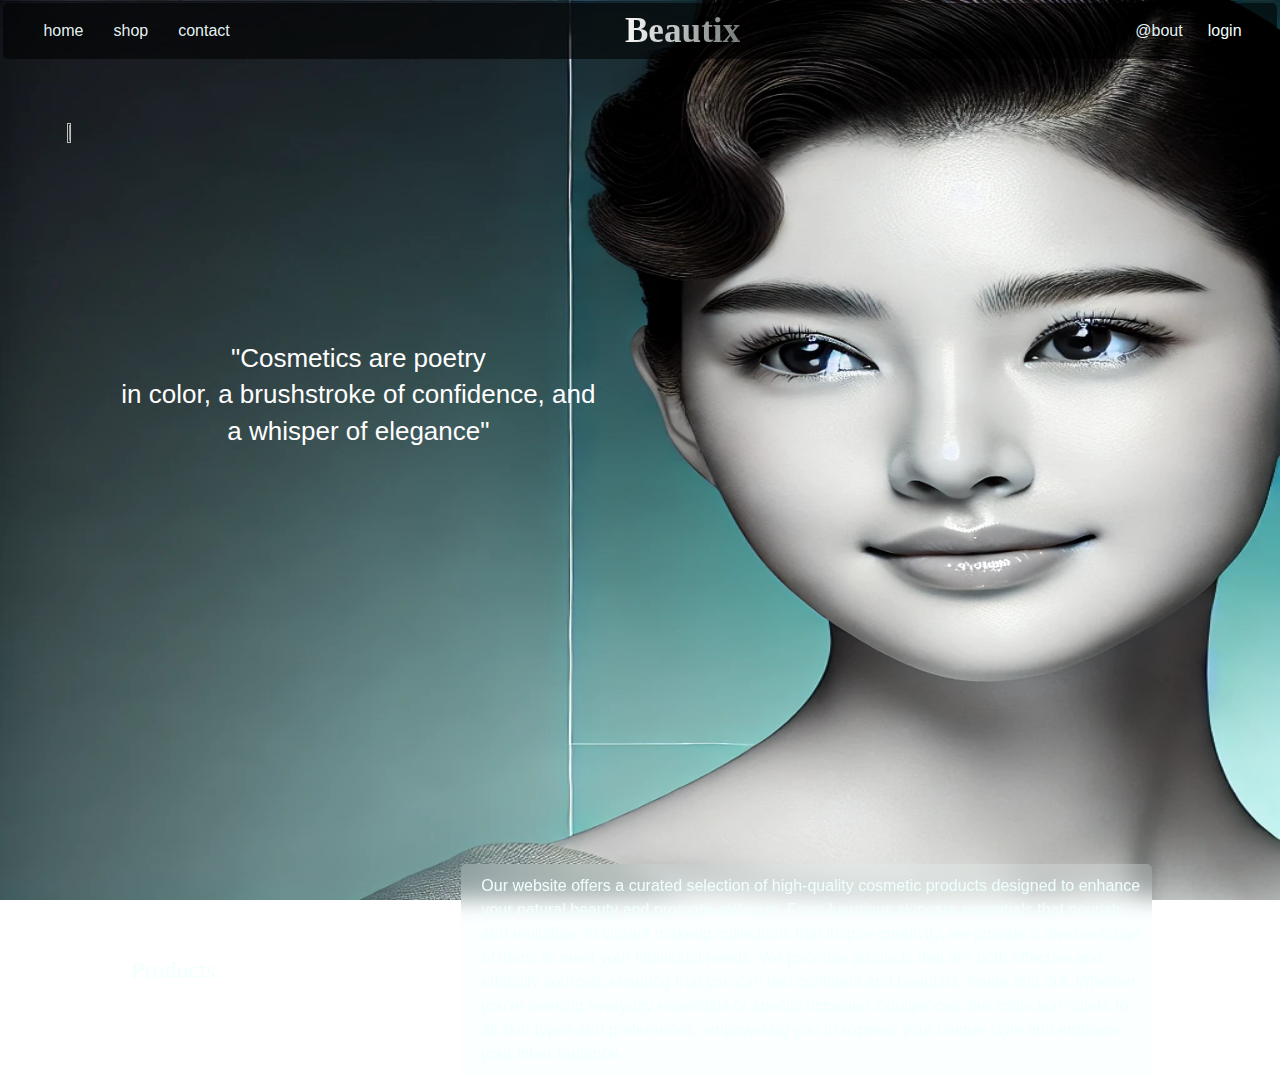
==== cometicz/index.html @ 5bb87f0b "Add files via upload" ====
<!DOCTYPE html>
<html lang="en">
<head>
    <meta charset="UTF-8">
    <meta name="viewport" content="width=device-width, initial-scale=1.0">
    <title>Beauty</title>
    <link rel="icon" href="logo.jpg">
    <link rel="stylesheet" href="idx_css.css">
    <style>
        body {
            /* background-color: #F5E8DA; */
            background-image: url(bgn.webp);
            background-repeat: no-repeat;
            background-attachment: fixed;
            background-size:100% 100%;
            margin: 3px;
            color:rgb(253, 253, 253) ;
            font-family: Arial, sans-serif;
        }
        #head {
            display: flex;
            justify-content: space-between;
            align-items: center;
            border-radius: 5px;
            padding: 8px 2%;
            background: rgba(0, 0, 0, 0.589);
        }
        #head_lft a, #nav a {
            margin: 0 15px;
            color: rgba(240, 255, 255, 0.966);
            text-decoration: none;
            font-size: 1rem;
        }
        #head_lft {
            display: flex;
        }
        #head h2 {
            margin: 0;
            font-family:serif;
            font-size: 2.2rem;
            background: linear-gradient(to right, #fffefdf8, rgba(240, 255, 255, 0.473));
            -webkit-background-clip: text;
            -webkit-text-fill-color: transparent;
        }
        #nav {
            display: flex;
            align-items:center;
        }
        #log {
            background-color: transparent;
            color: rgb(240, 255, 255);
            border-radius: 10px;
            border-style:none ;
            padding: 2px 10px;
            cursor: pointer;
            font-size: 1rem;
        }
        #log:hover {
            border: 1.5px inset rgb(255, 255, 255);
            border-radius: 10px;
            /* transform: scale(1.0); */
            transition: 0.5s;
            color: black;
            background-color: rgba(240, 248, 255, 0.555);
        }
        #txt {
            display: flex;
            position: absolute;
            align-items: center;
            justify-content: space-between;
            top: 80%;
            max-width: 80%;
            margin: 10%;
        }

        #pro {
            color:rgba(240, 255, 255, 0.836);
            font-size: 1.5em;
            font-weight: normal;
            font-family:Cambria, Cochin, Georgia, Times, 'Times New Roman', serif;
            text-align: left;
            flex: 1;
        }

        #com {
            padding: 10px 10px 10px 20px;
            border-radius: 5px;
            background-color:rgba(240, 255, 255, 0.178);
            backdrop-filter: blur(10px);
            color: rgb(240, 255, 255);
            flex: 2;
            font-size: 1rem;
            text-align:left;
            line-height: 1.5;
        }
        #dis {
            text-align: center;
            position: absolute;
            top: 52%;
            justify-content: space-around;
            left: 28%;
            transform: translate(-50%, -50%);
            width: 80%;
            max-width: 700px;
            color: inherit;
        }

        .qut {
            -webkit-text-fill-color:#fffefe;
            font-size: 26px;
            animation: quote 5s ease-in-out 1;
            font-weight: lighter;
            max-width: 500px;
            /* margin-top: 5%; */
            margin: auto;
            line-height: 1.4;
            text-align: center;
            display: block;
        }

        @keyframes quote {
            0% {
                opacity: 0;
                transform: translateY(30px);
            }
            50% {
                opacity: 1;
                transform: translateY(0);
            }
            100% {
                opacity: 2;
                transform: translateY(0);
            }
        }

        marquee {
            display: block;
            max-width: 650px;
            margin: 0 auto auto 20px;
            padding-left: 20px;
        }

        #self {
            padding-left: 200px;
            position: sticky;
            top: 15%;
            font-size: 15px;
            max-width: 400px;
            margin: 10% auto ;
            opacity: 0.7;
            text-align: center;
            display: block;
            width: 100%;
        }

        #off {
            position: absolute;
            flex: 1;
            margin: 5% 5%;
        }
        #off img {
            animation: off 2s both infinite;
            height: 30%;
            width: 30%;
        }
        #off img:hover {
            animation: none;

        }

        @keyframes off {
            0% {
                transform:scale(0.2);
            }
            50% {
                transform:scale(0.5)
            }
            100% {
                transform:scale(0.2)
            }
        }
        #dis:hover {
            transform:rotate();
        }
        @media (max-width: 768px) {
            #head {
                flex-direction: column;
                text-align: center;
            }
            #head_lft, #nav {
                margin-top: 10px;
            }
            h2 {
                font-size: 1.5rem;
            }
        }

        /* Creative Dynamic Login Page Styles - Even Smaller & Circular Close Button + Page Dim & Line Fix */
        #login-container {
            display: none;
            position: fixed;
            top: 50%;
            left: 50%;
            transform: translate(-50%, -50%);
            width: auto;
            padding: 0;
            background-color: transparent; /* Make login container background transparent */
            backdrop-filter: none; /* Remove blur from login container itself */
            z-index: 1001; /* Ensure login form is on top of page overlay */
            text-align: center;
            border-radius: 10px;
            animation: fadeIn 0.3s ease-out forwards;
        }

        @keyframes fadeIn {
            from { opacity: 0; transform: translate(-50%, -55%); }
            to { opacity: 1; transform: translate(-50%, -50%); }
        }

        #login-form {
            padding: 25px;
            background-color: rgba(0, 0, 0, 0.15); /* Add subtle dark background to the FORM */
            backdrop-filter: blur(10px); /* Add blur to the FORM */
            box-shadow: 0 4px 12px rgba(0, 0, 0, 0.3); /* Add subtle shadow to the FORM */
            border: none;
            border-radius: inherit;
            text-align: left;
            width: 250px;
        }

        #login-form::before {
            content: '';
            position: absolute;
            top: 0;
            left: 12px;
            width: calc(100% - 24px);
            height: 1.2px;
            background: linear-gradient(to right, rgba(255,255,255,0), #ccc, rgba(255,255,255,0));
            border-radius: 2px;
        }

        #login-form h2 {
            font-size: 2rem;
            margin-bottom: 20px;
            color: #f0f0f0;
            -webkit-text-fill-color: initial;
            background: none;
            font-weight: 700;
            letter-spacing: 0.7px;
            text-shadow: 0 0 5px rgba(255, 255, 255, 0.1);
            text-align: center;
            opacity: 0.9;
            transform: translateY(-4px);
        }

        .input-group {
            margin-bottom: 18px;
        }

        .input-group label {
            display: block;
            margin-bottom: 8px;
            color: #ddd;
            font-size: 0.95rem;
            font-weight: 500;
            transition: color 0.2s, text-shadow 0.2s, transform 0.2s;
            text-shadow: 0 0 1.5px rgba(255, 255, 255, 0.05);
            transform: translateY(-1.5px);
        }

        .input-group label:hover {
            color: #fff;
            text-shadow: 0 0 3px rgba(255, 255, 255, 0.2);
            transform: translateY(-3px);
        }

        .input-group input {
            width: calc(100% - 30px); /* Input width adjusted to account for padding */
            padding: 12px 15px;
            border: none;
            border-bottom: 1.5px solid #555;
            border-radius: 0;
            font-size: 0.9rem;
            background-color: transparent;
            color: #eee;
            transition: border-bottom-color 0.2s, text-shadow 0.2s;
            text-shadow: 0 0 1px rgba(255, 255, 255, 0.03);
            box-sizing: border-box; /* Ensure padding is inside the width */
        }

        .input-group input:focus {
            border-bottom-color: #eee;
            outline: none;
            text-shadow: 0 0 3px rgba(255, 255, 255, 0.25);
            box-shadow: none;
        }

        #captcha-container {
            display: flex;
            align-items: stretch;
            justify-content: space-between;
            margin-bottom: 18px;
        }

        #captcha-container input {
            width: 48%;
            border-bottom: 1.5px solid #555;
            border-radius: 0;
            padding: 12px 15px;
            font-size: 0.9rem;
             box-sizing: border-box; /* Ensure padding is inside the width */
        }

        #captcha {
            font-size: 1.1rem;
            background-color: transparent;
            padding: 12px 15px;
            border-radius: 0;
            width: 48%;
            text-align: center;
            cursor: pointer;
            color: #eee;
            border-bottom: 1.5px solid #555;
            transition: border-bottom-color 0.2s, text-shadow 0.2s, color 0.2s;
            text-shadow: 0 0 1px rgba(255, 255, 255, 0.03);
            user-select: none;
        }

        #captcha:hover {
            border-bottom-color: #fff;
            text-shadow: 0 0 3px rgba(255, 255, 255, 0.25);
            color: #fff;
        }

        #login-form button {
            width: 100%;
            padding: 12px 25px;
            border: none;
            border-radius: 20px;
            background: linear-gradient(140deg, #555, #333);
            color: #fff;
            cursor: pointer;
            font-size: 0.95rem;
            font-weight: 600;
            letter-spacing: 0.4px;
            box-shadow: 0 2px 6px rgba(0, 0, 0, 0.4);
            transition: background 0.2s, transform 0.2s, box-shadow 0.2s;
            margin-top: 15px;
            position: relative;
            overflow: hidden;
        }

        #login-form button::before {
            content: '';
            position: absolute;
            top: 0;
            left: 0;
            right: 0;
            bottom: 0;
            background: rgba(255, 255, 255, 0.08);
            opacity: 0;
            transition: opacity 0.15s ease-out;
            border-radius: inherit;
        }

        #login-form button:hover::before {
            opacity: 1;
        }

        #login-form button:hover {
            background: linear-gradient(140deg, #777, #555);
            transform: scale(1.005);
            box-shadow: 0 3px 8px rgba(0, 0, 0, 0.5);
        }

        #login-form button:active {
            transform: scale(0.99);
            box-shadow: 0 1px 2px rgba(0, 0, 0, 0.3);
        }

        #forgot-password,
        #signup-link {
            display: block;
            margin-top: 14px;
            color: #bbb;
            text-decoration: none;
            font-size: 0.85rem;
            transition: color 0.2s, transform 0.2s, text-shadow 0.2s;
            text-shadow: 0 0 1px rgba(255, 255, 255, 0.03);
            opacity: 0.8;
        }

        #forgot-password:hover,
        #signup-link:hover {
            color: #fff;
            transform: translateX(3px);
            text-shadow: 0 0 2px rgba(255, 255, 255, 0.15);
        }

        #close-login {
            position: absolute;
            top: 12px;
            right: 15px;
            font-size: 1.6rem;
            color: #aaa;
            cursor: pointer;
            background: rgba(51, 51, 51, 0.6);
            border: none;
            opacity: 0.6;
            transition: color 0.2s, opacity 0.2s, transform 0.3s ease-out, background-color 0.2s, text-shadow 0.2s;
            text-shadow: 0 0 1px rgba(255, 255, 255, 0.03);
            border-radius: 50%;
            width: 28px;
            height: 28px;
            display: flex;
            align-items: center;
            justify-content: center;
            line-height: 1;
            padding: 0;
        }

        #close-login:hover {
            color: #fff;
            opacity: 1;
            transform: rotate(45deg) scale(1.03);
            text-shadow: 0 0 4px rgba(255, 255, 255, 0.3);
            background-color: rgba(85, 85, 85, 0.7);
        }

        ::placeholder {
            color: #999;
            opacity: 0.75;
            font-style: italic;
            letter-spacing: 0.3px;
            font-size: 0.8rem;
        }

        #overlay {
            display: none; /* Hidden by default */
            position: fixed;
            top: 0;
            left: 0;
            width: 100%;
            height: 100%;
            background-color: rgba(0, 0, 0, 0.6); /* Darker overlay for dimming effect */
            backdrop-filter: blur(5px); /* Reduced blur for the page overlay */
            z-index: 1000; /* Place the page overlay behind the login form (z-index: 1001 for login) */
        }
    </style>
</head>
<body>
    <div id="head">
        <div id="head_lft">
            <a href="#">home</a><a href="shop.html">shop</a><a href="shop.html">contact</a>
        </div>
        <h2>Beautix</h2>
        <nav id="nav">
            <a href="#">@bout</a><button id="log">login</button>
        </nav>
    </div>
    <div id="off"><a href="shop.html"><img src="off_.jpeg" alt=""></a></div>
    <div id="dis">
        <h2 class="qut">"Cosmetics are poetry </h2><h2 class="qut">in color, a brushstroke of confidence, and </h2><h2 class="qut">a whisper of elegance"</h2>
        <marquee behavior="scroll" direction="left" loop="" scrollamount="6px" scrolldelay="0.1s"><p id="self">We prioritize clean, cruelty-free, and dermatologically approved formulations, ensuring that you can indulge in beauty with confidence.</p></marquee>
    </div>
    <div id="txt">
        <h3 id="pro">Products&nbsp;</h3>
        <p id="com">Our website offers a curated selection of high-quality cosmetic products designed to enhance your natural beauty and promote self-care. From luxurious skincare essentials that nourish and revitalize, to vibrant makeup collections that inspire creativity, we provide a diverse range of items to meet your individual needs. We prioritize products that are both effective and ethically sourced, ensuring that you can feel confident and beautiful, inside and out. Whether you're seeking everyday essentials or special occasion indulgences, our collection caters to all skin types and preferences, empowering you to express your unique style and embrace your inner radiance.</p>
    </div>

    <div id="overlay"></div> <div id="login-container">
        <div id="login-form">
            <button id="close-login">&times;</button>
            <h2>Login</h2>
            <div class="input-group">
                <label for="login-id">Login ID</label>
                <input type="text" id="login-id" name="login-id" placeholder="Enter your Login ID" required>
            </div>
            <div class="input-group">
                <label for="password">Password</label>
                <input type="password" id="password" name="password" placeholder="Enter your Password" required>
            </div>
            <div class="input-group" id="captcha-container">
                <div id="captcha" onclick="generateCaptcha()"></div>
                <input type="text" id="captcha-input" placeholder="Enter Captcha" required>
            </div>
            <button id="login-btn" onclick="validateLogin()">Login</button>
            <a href="#" id="forgot-password" onclick="forgotPassword()">Forgot Password?</a>
            <a href="#" id="signup-link" onclick="signUp()">Sign Up</a>
        </div>
    </div>

    <script>
        const loginButton = document.getElementById('log');
        const loginContainer = document.getElementById('login-container');
        const closeLoginButton = document.getElementById('close-login');
        const pageOverlay = document.getElementById('overlay'); // Get page overlay element

        loginButton.addEventListener('click', () => {
            loginContainer.style.display = 'flex';
            pageOverlay.style.display = 'block'; // Show page overlay when login opens
            // Pre-fill login-id if cached
            const cachedLoginId = localStorage.getItem('loginId');
            if (cachedLoginId) {
                document.getElementById('login-id').value = cachedLoginId;
            }
        });

        closeLoginButton.addEventListener('click', () => {
            loginContainer.style.display = 'none';
            pageOverlay.style.display = 'none'; // Hide page overlay when login closes
        });

        let captchaText = "";

        function generateCaptcha() {
            const chars = "ABCDEFGHIJKLMNOPQRSTUVWXYZabcdefghijklmnopqrstuvwxyz0123456789";
            captchaText = "";
            for (let i = 0; i < 6; i++) {
                captchaText += chars.charAt(Math.floor(Math.random() * chars.length));
            }
            document.getElementById("captcha").textContent = captchaText;
        }

        function validateLogin() {
            const loginId = document.getElementById("login-id").value;
            const password = document.getElementById("password").value;
            const userInput = document.getElementById("captcha-input").value;

            if (userInput === captchaText) {
                alert("Login successful!");
                // Cache login-id (for demonstration - in real app, cache after proper authentication)
                localStorage.setItem('loginId', loginId);
                loginContainer.style.display = 'none';
                pageOverlay.style.display = 'none'; // Hide page overlay on successful login as well
                // In a real application, you would typically redirect the user or perform other actions upon successful login.
            } else {
                alert("Incorrect captcha. Please try again.");
                generateCaptcha();
                document.getElementById("captcha-input").value = "";
            }
        }

        function forgotPassword() {
            alert("Forgot Password functionality would be implemented here.");
        }

        function signUp() {
            alert("Sign Up functionality would be implemented here.");
        }

        generateCaptcha();
    </script>
</body>
</html>
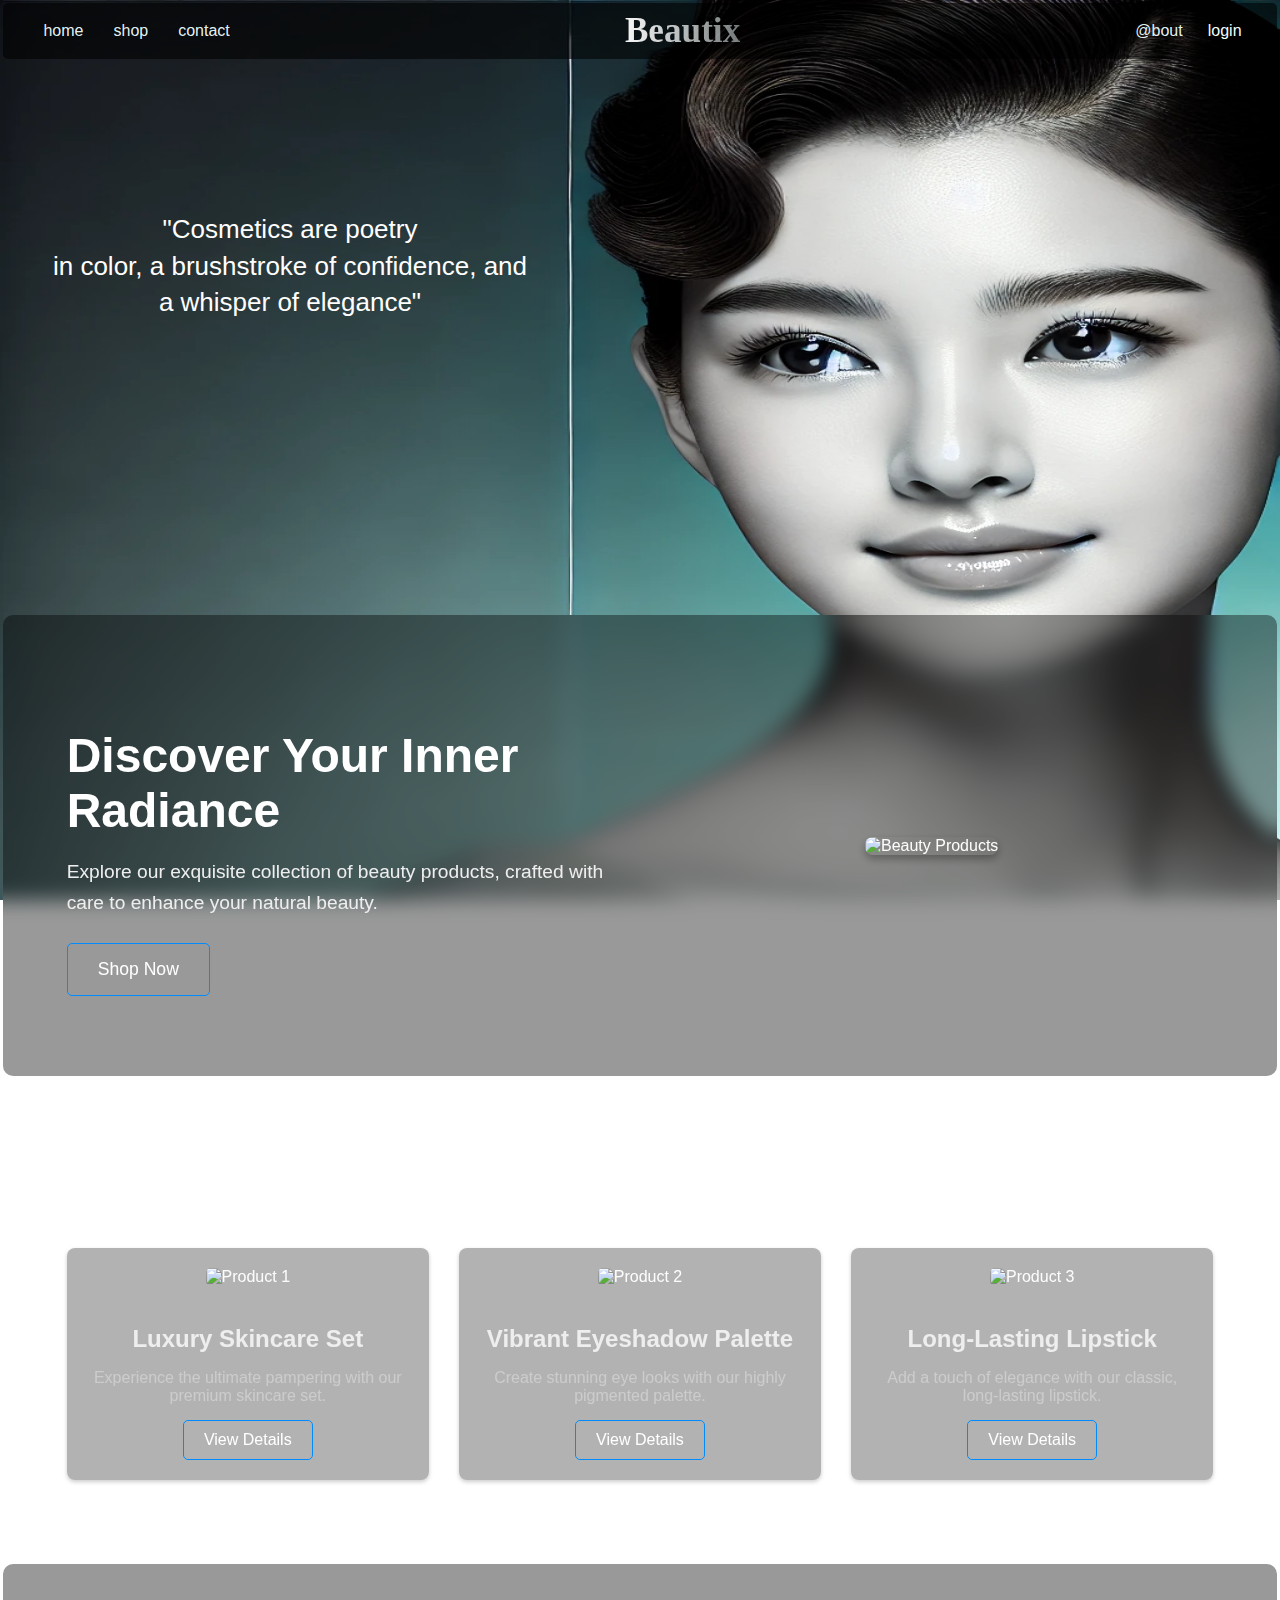
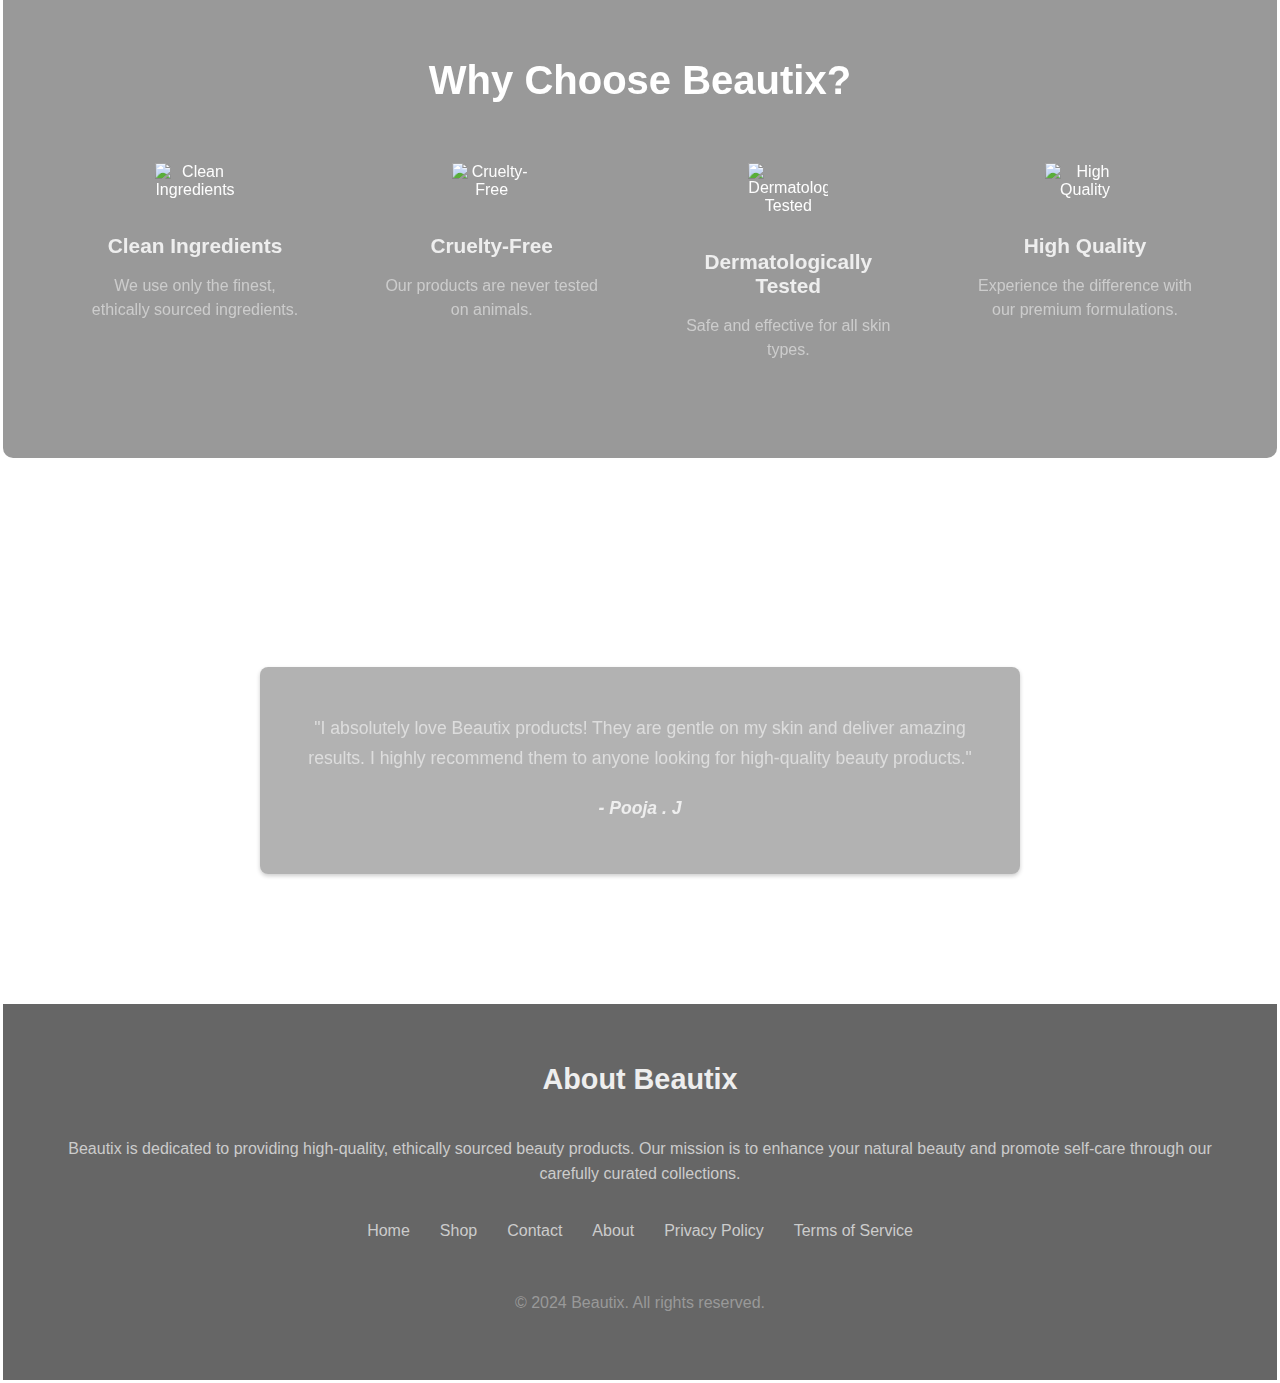
==== commit b7c0a7d5: "Update index.html" ====
--- a/cometicz/index.html
+++ b/cometicz/index.html
@@ -17,6 +17,12 @@
             color:rgb(253, 253, 253) ;
             font-family: Arial, sans-serif;
         }
+        #login-btn {
+            position: relative;
+            left: 80px;
+            padding: 12px 25px;
+            margin-bottom: 20px;
+        }
         #head {
             display: flex;
             justify-content: space-between;
@@ -55,20 +61,20 @@
             cursor: pointer;
             font-size: 1rem;
         }
-        #log:hover {
-            border: 1.5px inset rgb(255, 255, 255);
-            border-radius: 10px;
-            /* transform: scale(1.0); */
-            transition: 0.5s;
-            color: black;
-            background-color: rgba(240, 248, 255, 0.555);
-        }
-        #txt {
+        #log:hover,
+        :focus {
+            color: #ffffff;
+            background: #008cff;
+            border: 1px solid #008cff;
+            text-shadow: 0 0 5px #ffffff, 0 0 10px #ffffff, 0 0 20px #ffffff;
+            box-shadow: 0 0 5px #008cff, 0 0 20px #008cff, 0 0 50px #008cff,
+                0 0 100px #008cff;
+        }
+
+        /* #txt {
             display: flex;
-            position: absolute;
             align-items: center;
             justify-content: space-between;
-            top: 80%;
             max-width: 80%;
             margin: 10%;
         }
@@ -92,17 +98,18 @@
             font-size: 1rem;
             text-align:left;
             line-height: 1.5;
-        }
+        } */
         #dis {
             text-align: center;
-            position: absolute;
-            top: 52%;
+            /* position: absolute; */
+            /* margin-top: 52%; */
             justify-content: space-around;
-            left: 28%;
+            left: 30%;
             transform: translate(-50%, -50%);
             width: 80%;
             max-width: 700px;
             color: inherit;
+            margin: 20px auto;
         }
 
         .qut {
@@ -153,8 +160,7 @@
             width: 100%;
         }
 
-        #off {
-            position: absolute;
+        /* #off {
             flex: 1;
             margin: 5% 5%;
         }
@@ -165,8 +171,7 @@
         }
         #off img:hover {
             animation: none;
-
-        }
+        } */
 
         @keyframes off {
             0% {
@@ -308,7 +313,7 @@
             border-radius: 0;
             padding: 12px 15px;
             font-size: 0.9rem;
-             box-sizing: border-box; /* Ensure padding is inside the width */
+            box-sizing: border-box; /* Ensure padding is inside the width */
         }
 
         #captcha {
@@ -328,54 +333,61 @@
 
         #captcha:hover {
             border-bottom-color: #fff;
-            text-shadow: 0 0 3px rgba(255, 255, 255, 0.25);
+            text-shadow: 0 0 3px #008cff;
             color: #fff;
         }
 
         #login-form button {
-            width: 100%;
-            padding: 12px 25px;
-            border: none;
-            border-radius: 20px;
-            background: linear-gradient(140deg, #555, #333);
-            color: #fff;
-            cursor: pointer;
-            font-size: 0.95rem;
-            font-weight: 600;
-            letter-spacing: 0.4px;
-            box-shadow: 0 2px 6px rgba(0, 0, 0, 0.4);
-            transition: background 0.2s, transform 0.2s, box-shadow 0.2s;
-            margin-top: 15px;
-            position: relative;
-            overflow: hidden;
+        background: transparent;
+        margin-top: 5px;
+        margin-right: 0px;
+        /* padding: 10px 8px; */
+        display: flex;
+        align-items: center;
+        justify-items: center;
+        font-size: 17px;
+        font-weight: 700;
+        text-decoration: none;
+        cursor: pointer;
+        border: 1px solid rgba(49, 46, 46, 0.897);
+        border-radius: 25px;
+        outline: none;
+        overflow: hidden;
+        color: #fff;
+        background: rgba(255, 255, 255, 0.08);
+        transition: color 0.3s 0.1s ease-out;
+        text-align: center;
         }
 
         #login-form button::before {
-            content: '';
-            position: absolute;
-            top: 0;
-            left: 0;
-            right: 0;
-            bottom: 0;
-            background: rgba(255, 255, 255, 0.08);
-            opacity: 0;
-            transition: opacity 0.15s ease-out;
-            border-radius: inherit;
+        position: absolute;
+        top: 0;
+        left: 0;
+        right: 0;
+        bottom: 0;
+        margin: auto;
+        content: '';
+        border-radius: 50%;
+        display: block;
+        width: 20em;
+        height: 20em;
+        left: -5em;
+        text-align: center;
+        transition: box-shadow 0.5s ease-out;
+        z-index: -1;
+        }
+
+        #login-form button:hover {
+        color: #fff;
+        background: linear-gradient(140deg, #777, #555);
+        box-shadow: 0 3px 8px #008cff;
+        opacity: 1;
+        border: 1px solid rgb(27, 26, 26);
         }
 
         #login-form button:hover::before {
-            opacity: 1;
-        }
-
-        #login-form button:hover {
-            background: linear-gradient(140deg, #777, #555);
-            transform: scale(1.005);
-            box-shadow: 0 3px 8px rgba(0, 0, 0, 0.5);
-        }
-
-        #login-form button:active {
-            transform: scale(0.99);
-            box-shadow: 0 1px 2px rgba(0, 0, 0, 0.3);
+            background: rgba(103, 99, 99, 0.783);
+            box-shadow: inset 0 0 0 10em rgb(36, 35, 35);
         }
 
         #forgot-password,
@@ -398,9 +410,10 @@
         }
 
         #close-login {
-            position: absolute;
-            top: 12px;
-            right: 15px;
+            position:absolute;
+            top: 10px;
+            padding: 10px 8px;
+            right: 12px;
             font-size: 1.6rem;
             color: #aaa;
             cursor: pointer;
@@ -409,20 +422,22 @@
             opacity: 0.6;
             transition: color 0.2s, opacity 0.2s, transform 0.3s ease-out, background-color 0.2s, text-shadow 0.2s;
             text-shadow: 0 0 1px rgba(255, 255, 255, 0.03);
-            border-radius: 50%;
-            width: 28px;
+            border-radius: 100%;
             height: 28px;
             display: flex;
             align-items: center;
-            justify-content: center;
+            justify-content: right;
             line-height: 1;
-            padding: 0;
-        }
-
+        }
+
+        #login-btn {
+            transform: scale(1.005);
+        }
         #close-login:hover {
             color: #fff;
             opacity: 1;
-            transform: rotate(45deg) scale(1.03);
+            transition: 1s;
+            transform: rotate(90deg) scale(1.03);
             text-shadow: 0 0 4px rgba(255, 255, 255, 0.3);
             background-color: rgba(85, 85, 85, 0.7);
         }
@@ -446,6 +461,542 @@
             backdrop-filter: blur(5px); /* Reduced blur for the page overlay */
             z-index: 1000; /* Place the page overlay behind the login form (z-index: 1001 for login) */
         }
+
+        /* New Styles for Added Sections */
+        #hero {
+            display: flex;
+            align-items: center;
+            justify-content: space-around;
+            padding: 80px 5%;
+            max-width: 1200px;
+            margin: 20px auto;
+            border-radius: 10px;
+            background: rgba(0, 0, 0, 0.4);
+            backdrop-filter: blur(10px);
+        }
+
+        #hero-left {
+            flex: 1;
+            text-align: left;
+            padding-right: 20px;
+        }
+
+        #hero-left h1 {
+            font-size: 3rem;
+            margin-bottom: 15px;
+            -webkit-text-fill-color: #fff;
+            background: none;
+            font-weight: bold;
+        }
+
+        #hero-left p {
+            font-size: 1.2rem;
+            line-height: 1.6;
+            margin-bottom: 25px;
+            color: #eee;
+        }
+
+        .hero-button {
+            display: inline-block;
+            padding: 15px 30px;
+            /* background-color: #008cff; */
+            border: 1px solid #008cff;
+            color: white;
+            text-decoration: none;
+            border-radius: 5px;
+            font-size: 1.1rem;
+            transition: background-color 0.3s ease;
+        }
+
+        .hero-button:hover,
+        :focus {
+            color: #ffffff;
+            background: #008cff;
+            border: 1px solid #008cff;
+            text-shadow: 0 0 5px #ffffff, 0 0 10px #ffffff, 0 0 20px #ffffff;
+            box-shadow: 0 0 5px #008cff, 0 0 20px #008cff, 0 0 50px #008cff,
+                0 0 100px #008cff;
+        }
+
+        #hero-right {
+            flex: 1;
+            text-align: center;
+        }
+
+        #hero-right img {
+            max-width: 80%;
+            height: auto;
+            border-radius: 8px;
+            box-shadow: 0 4px 8px rgba(0, 0, 0, 0.3);
+        }
+
+        #featured-products {
+            padding: 4px 5%;
+            max-width: 1200px;
+            margin: 40px auto 80px auto;
+            text-align: center;
+        }
+
+        #featured-products h2 {
+            font-size: 2.5rem;
+            margin-bottom: 50px;
+            -webkit-text-fill-color: #fff;
+            background: none;
+        }
+
+        .product-grid {
+            display: grid;
+            grid-template-columns: repeat(auto-fit, minmax(250px, 1fr));
+            gap: 30px;
+            margin-top: 20px;
+        }
+
+        .product-card {
+            background: rgba(0, 0, 0, 0.3);
+            backdrop-filter: blur(5px);
+            padding: 20px;
+            border-radius: 8px;
+            text-align: center;
+            box-shadow: 0 2px 4px rgba(0, 0, 0, 0.2);
+        }
+
+        .product-card img {
+            max-width: 100%;
+            height: auto;
+            border-radius: 5px;
+            margin-bottom: 15px;
+        }
+
+        .product-card h3 {
+            font-size: 1.5rem;
+            margin-bottom: 10px;
+            color: #eee;
+        }
+
+        .product-card p {
+            font-size: 1rem;
+            color: #ccc;
+            margin-bottom: 15px;
+        }
+
+        .product-button {
+            display: inline-block;
+            padding: 10px 20px;
+            /* background-color: #5cb85c; */
+            border: 1px solid #008cff;
+            color: white;
+            text-decoration: none;
+            border-radius: 5px;
+            font-size: 1rem;
+            transition: background-color 0.3s ease;
+        }
+
+        .product-button:hover,
+        :focus {
+            color: #ffffff;
+            background: #008cff;
+            border: 1px solid #008cff;
+            text-shadow: 0 0 5px #ffffff, 0 0 10px #ffffff, 0 0 20px #ffffff;
+            box-shadow: 0 0 2.5px #008cff, 0 0 5px #008cff, 0 0 15px #008cff,
+                0 0 25px #008cff;
+        }
+
+        #why-choose-us {
+            padding: 60px 5%;
+            max-width: 1200px;
+            margin: 30px auto;
+            text-align: center;
+            background: rgba(0, 0, 0, 0.4);
+            backdrop-filter: blur(10px);
+            border-radius: 10px;
+        }
+
+        #why-choose-us h2 {
+            font-size: 2.5rem;
+            margin-bottom: 40px;
+            -webkit-text-fill-color: #fff;
+            background: none;
+        }
+
+        .reasons-grid {
+            display: grid;
+            grid-template-columns: repeat(auto-fit, minmax(200px, 1fr));
+            gap: 40px;
+            margin-top: 30px;
+        }
+
+        .reason-card {
+            text-align: center;
+            padding: 20px;
+        }
+
+        .reason-card img {
+            max-width: 80px;
+            height: auto;
+            margin-bottom: 15px;
+        }
+
+        .reason-card h3 {
+            font-size: 1.3rem;
+            margin-bottom: 10px;
+            color: #eee;
+        }
+
+        .reason-card p {
+            font-size: 1rem;
+            color: #ccc;
+            line-height: 1.5;
+        }
+
+        #testimonials {
+            padding: 60px 5%;
+            max-width: 1200px;
+            margin: 30px auto;
+            text-align: center;
+        }
+
+        #testimonials h2 {
+            font-size: 2.5rem;
+            margin-bottom: 40px;
+            -webkit-text-fill-color: #fff;
+            background: none;
+        }
+
+        .testimonial-card {
+            background: rgba(0, 0, 0, 0.3);
+            backdrop-filter: blur(5px);
+            padding: 30px;
+            border-radius: 8px;
+            margin: 20px auto;
+            max-width: 700px;
+            box-shadow: 0 2px 4px rgba(0, 0, 0, 0.2);
+        }
+
+        .testimonial-card p {
+            font-size: 1.1rem;
+            line-height: 1.7;
+            color: #ddd;
+            margin-bottom: 20px;
+        }
+
+        .testimonial-card .author {
+            font-weight: bold;
+            color: #eee;
+            font-style: italic;
+        }
+
+        #newsletter {
+            padding: 50px 5%;
+            max-width: 1200px;
+            margin: 30px auto;
+            text-align: center;
+            background: rgba(0, 0, 0, 0.4);
+            backdrop-filter: blur(10px);
+            border-radius: 10px;
+        }
+
+        #newsletter h2 {
+            font-size: 2.5rem;
+            margin-bottom: 30px;
+            -webkit-text-fill-color: #fff;
+            background: none;
+        }
+
+        #newsletter p {
+            font-size: 1.1rem;
+            color: #ccc;
+            margin-bottom: 20px;
+        }
+
+        #newsletter form {
+            display: flex;
+            justify-content: center;
+            gap: 10px;
+            max-width: 500px;
+            margin: 0 auto;
+        }
+
+        #newsletter input[type="email"] {
+            padding: 12px 15px;
+            border: none;
+            border-radius: 5px;
+            font-size: 1rem;
+            background-color: rgba(255, 255, 255, 0.1);
+            color: #eee;
+        }
+
+        #newsletter button[type="submit"] {
+            padding: 12px 20px;
+            background-color: #008cff;
+            color: white;
+            border: none;
+            border-radius: 5px;
+            font-size: 1rem;
+            cursor: pointer;
+            transition: background-color 0.3s ease;
+        }
+
+        #newsletter button[type="submit"]:hover {
+            background-color: #0077cc;
+        }
+
+        footer {
+            background-color: rgba(0, 0, 0, 0.6);
+            color: #ccc;
+            padding: 30px 5%;
+            text-align: center;
+            margin-top: 50px; /* Add space between content and footer */
+        }
+
+        .footer-content {
+            max-width: 1200px;
+            margin: 0 auto;
+        }
+
+        .footer-content h3 {
+            font-size: 1.8rem;
+            margin-bottom: 40px;
+            color: #eee;
+        }
+
+        .footer-content p {
+            font-size: 1rem;
+            line-height: 1.6;
+            margin-bottom: 35px;
+        }
+
+        .footer-links {
+            list-style: none;
+            padding: 0;
+            margin-bottom: 25px;
+            display: flex;
+            justify-content: center;
+            flex-wrap: wrap;
+        }
+
+        .footer-links li {
+            margin: 0 15px;
+        }
+
+        .footer-links a {
+            color: #ccc;
+            text-decoration: none;
+            transition: color 0.3s ease;
+        }
+
+        .footer-links a:hover {
+            color: #fff;
+        }
+
+        .social-links {
+            list-style: none;
+            padding: 0;
+            margin-bottom: 25px;
+            display: flex;
+            justify-content: center;
+        }
+
+        .social-links li {
+            margin: 0 10px;
+        }
+
+        .social-links a {
+            color: #ccc;
+            font-size: 1.3rem;
+            transition: color 0.3s ease;
+        }
+
+        .social-links a:hover {
+            color: #fff;
+        }
+
+        .copyright {
+            font-size: 0.9rem;
+            color: #999;
+        }
+        #signup-container {
+    display: none; /* Hidden by default */
+    position: fixed;
+    top: 50%;
+    left: 50%;
+    transform: translate(-50%, -50%);
+    width: auto;
+    padding: 0;
+    background-color: transparent;
+    backdrop-filter: blur(10px);
+    z-index: 1001;
+    text-align: center;
+    border-radius: 10px;
+    animation: fadeIn 0.3s ease-out forwards;
+}
+
+#signup-form {
+    padding: 30px;
+    background-color: rgba(0, 0, 0, 0.3);
+    backdrop-filter: blur(15px);
+    box-shadow: 0 4px 12px rgba(0, 0, 0, 0.5);
+    border: none;
+    border-radius: inherit;
+    text-align: left;
+    width: 600px; /* Adjusted width for two columns */
+    display: grid;
+    grid-template-columns: 1fr 1fr;
+    gap: 30px;
+}
+
+#signup-form h2 {
+    font-size: 2rem;
+    margin-bottom: 20px;
+    color: #f0f0f0;
+    -webkit-text-fill-color: initial;
+    background: none;
+    font-weight: 700;
+    letter-spacing: 0.7px;
+    text-shadow: 0 0 5px rgba(255, 255, 255, 0.1);
+    text-align: center;
+    opacity: 0.9;
+    transform: translateY(-4px);
+    grid-column: 1 / 3;
+}
+
+#signup-inputs {
+    grid-column: 1;
+}
+
+#signup-options {
+    grid-column: 2;
+    display: flex;
+    flex-direction: column;
+    align-items: stretch;
+}
+
+#signup-form .input-group {
+    margin-bottom: 18px;
+}
+
+#signup-form .input-group label {
+    display: block;
+    margin-bottom: 8px;
+    color: #ddd;
+    font-size: 0.95rem;
+    font-weight: 500;
+    transition: color 0.2s, text-shadow 0.2s, transform 0.2s;
+    text-shadow: 0 0 1.5px rgba(255, 255, 255, 0.05);
+    transform: translateY(-1.5px);
+}
+
+#signup-form .input-group label:hover {
+    color: #fff;
+    text-shadow: 0 0 3px rgba(255, 255, 255, 0.2);
+    transform: translateY(-3px);
+}
+
+#signup-form .input-group input {
+    width: calc(100% - 30px);
+    padding: 12px 15px;
+    border: none;
+    border-bottom: 1.5px solid #555;
+    border-radius: 5px;
+    font-size: 0.9rem;
+    background-color: #f8f8f8;
+    color: #333;
+    transition: border-bottom-color 0.2s, text-shadow 0.2s;
+    text-shadow: 0 0 1px rgba(255, 255, 255, 0.03);
+    box-sizing: border-box;
+}
+
+#signup-form .input-group input:focus {
+    border-bottom-color: #eee;
+    outline: none;
+    text-shadow: 0 0 3px rgba(255, 255, 255, 0.25);
+    box-shadow: none;
+}
+
+#signup-btn {
+    background: #333;
+    margin-top: 20px;
+    padding: 12px 25px;
+    display: block;
+    font-size: 17px;
+    font-weight: 700;
+    text-decoration: none;
+    cursor: pointer;
+    border: 1px solid #333;
+    border-radius: 25px;
+    outline: none;
+    overflow: hidden;
+    color: #fff;
+    transition: background-color 0.3s ease, color 0.3s ease, box-shadow 0.3s ease;
+    text-align: center;
+    width: 100%;
+}
+
+#signup-btn:hover {
+    background: #555;
+    box-shadow: 0 2px 5px rgba(0, 0, 0, 0.5);
+}
+
+#signup-options > p {
+    text-align: center;
+    margin-top: 20px;
+    color: #bbb;
+    font-size: 0.9rem;
+}
+
+#signup-options > p a {
+    color: #eee;
+    text-decoration: underline;
+}
+
+#signup-options > div {
+    text-align: center;
+    margin-top: 20px;
+    color: #ddd;
+    font-size: 0.9rem;
+}
+
+.signup-social-btn {
+    background-color: transparent;
+    color: #eee;
+    border: 1px solid #555;
+    border-radius: 25px;
+    padding: 10px 20px;
+    margin-top: 10px;
+    cursor: pointer;
+    display: flex;
+    align-items: center;
+    justify-content: center;
+    gap: 10px;
+    text-decoration: none;
+    transition: background-color 0.3s ease, color 0.3s ease, box-shadow 0.3s ease;
+}
+
+.signup-social-btn:hover {
+    background-color: #555;
+    box-shadow: 0 1px 3px rgba(0, 0, 0, 0.3);
+}
+
+.signup-social-btn i {
+    font-size: 1.2rem;
+}
+
+#close-signup {
+    position: absolute;
+    top: 10px;
+    right: 10px;
+    font-size: 1.5rem;
+    color: #aaa;
+    cursor: pointer;
+    background: none;
+    border: none;
+    opacity: 0.7;
+    transition: opacity 0.2s;
+}
+
+#close-signup:hover {
+    opacity: 1;
+    color: #eee;
+}
     </style>
 </head>
 <body>
@@ -458,15 +1009,94 @@
             <a href="#">@bout</a><button id="log">login</button>
         </nav>
     </div>
-    <div id="off"><a href="shop.html"><img src="off_.jpeg" alt=""></a></div>
-    <div id="dis">
-        <h2 class="qut">"Cosmetics are poetry </h2><h2 class="qut">in color, a brushstroke of confidence, and </h2><h2 class="qut">a whisper of elegance"</h2>
+    
+    <div id="dis" style="margin-top: 22%;"> <h2 class="qut">"Cosmetics are poetry </h2><h2 class="qut">in color, a brushstroke of confidence, and </h2><h2 class="qut">a whisper of elegance"</h2>
         <marquee behavior="scroll" direction="left" loop="" scrollamount="6px" scrolldelay="0.1s"><p id="self">We prioritize clean, cruelty-free, and dermatologically approved formulations, ensuring that you can indulge in beauty with confidence.</p></marquee>
     </div>
-    <div id="txt">
-        <h3 id="pro">Products&nbsp;</h3>
+
+    <section id="hero">
+        <div id="hero-left">
+            <h1 style="-webkit-text-fill-color: #fff;">Discover Your Inner Radiance</h1>
+            <p style="color: #eee;">Explore our exquisite collection of beauty products, crafted with care to enhance your natural beauty.</p>
+            <a href="shop.html" class="hero-button">Shop Now</a>
+        </div>
+        <div id="hero-right">
+            <img src="hero-image.webp" alt="Beauty Products" style="max-width: 80%; height: auto; border-radius: 8px; box-shadow: 0 4px 8px rgba(0, 0, 0, 0.3);">
+        </div>
+    </section>
+
+    <!-- <div id="off"><a href="shop.html"><img src="off_.jpeg" alt=""></a></div> -->
+
+    <section id="featured-products">
+        <h2 style="-webkit-text-fill-color: #fff;">Featured Products</h2>
+        <div class="product-grid">
+            <div class="product-card">
+                <img src="product1.webp" alt="Product 1" style="max-width: 100%; height: auto; border-radius: 5px; margin-bottom: 15px;">
+                <h3 style="color: #eee;">Luxury Skincare Set</h3>
+                <p style="color: #ccc;">Experience the ultimate pampering with our premium skincare set.</p>
+                <a href="shop.html" class="product-button">View Details</a>
+            </div>
+            <div class="product-card">
+                <img src="product2.webp" alt="Product 2" style="max-width: 100%; height: auto; border-radius: 5px; margin-bottom: 15px;">
+                <h3 style="color: #eee;">Vibrant Eyeshadow Palette</h3>
+                <p style="color: #ccc;">Create stunning eye looks with our highly pigmented palette.</p>
+                <a href="shop.html" class="product-button">View Details</a>
+            </div>
+            <div class="product-card">
+                <img src="product3.webp" alt="Product 3" style="max-width: 100%; height: auto; border-radius: 5px; margin-bottom: 15px;">
+                <h3 style="color: #eee;">Long-Lasting Lipstick</h3>
+                <p style="color: #ccc;">Add a touch of elegance with our classic, long-lasting lipstick.</p>
+                <a href="shop.html" class="product-button">View Details</a>
+            </div>
+        </div>
+    </section>
+
+    <section id="why-choose-us">
+        <h2 style="-webkit-text-fill-color: #fff;">Why Choose Beautix?</h2>
+        <div class="reasons-grid">
+            <div class="reason-card">
+                <img src="clean-icon.webp" alt="Clean Ingredients" style="max-width: 80px; height: auto; margin-bottom: 15px;">
+                <h3 style="color: #eee;">Clean Ingredients</h3>
+                <p style="color: #ccc;">We use only the finest, ethically sourced ingredients.</p>
+            </div>
+            <div class="reason-card">
+                <img src="cruelty-free-icon.webp" alt="Cruelty-Free" style="max-width: 80px; height: auto; margin-bottom: 15px;">
+                <h3 style="color: #eee;">Cruelty-Free</h3>
+                <p style="color: #ccc;">Our products are never tested on animals.</p>
+            </div>
+            <div class="reason-card">
+                <img src="dermatologically-tested-icon.webp" alt="Dermatologically Tested" style="max-width: 80px; height: auto; margin-bottom: 15px;">
+                <h3 style="color: #eee;">Dermatologically Tested</h3>
+                <p style="color: #ccc;">Safe and effective for all skin types.</p>
+            </div>
+            <div class="reason-card">
+                <img src="quality-icon.webp" alt="High Quality" style="max-width: 80px; height: auto; margin-bottom: 15px;">
+                <h3 style="color: #eee;">High Quality</h3>
+                <p style="color: #ccc;">Experience the difference with our premium formulations.</p>
+            </div>
+        </div>
+    </section>
+
+    <section id="testimonials">
+        <h2 style="-webkit-text-fill-color: #fff;">What Our Customers Say</h2>
+        <div class="testimonial-card">
+            <p style="font-size: 1.1rem; line-height: 1.7; color: #ddd; margin-bottom: 20px;">"I absolutely love Beautix products! They are gentle on my skin and deliver amazing results. I highly recommend them to anyone looking for high-quality beauty products."</p>
+            <p class="author" style="font-weight: bold; color: #eee; font-style: italic;">- Pooja . J</p>
+        </div>
+    </section>
+
+    <!-- <div id="txt" style="margin-top: 40px;"> <h3 id="pro">Products&nbsp;</h3>
         <p id="com">Our website offers a curated selection of high-quality cosmetic products designed to enhance your natural beauty and promote self-care. From luxurious skincare essentials that nourish and revitalize, to vibrant makeup collections that inspire creativity, we provide a diverse range of items to meet your individual needs. We prioritize products that are both effective and ethically sourced, ensuring that you can feel confident and beautiful, inside and out. Whether you're seeking everyday essentials or special occasion indulgences, our collection caters to all skin types and preferences, empowering you to express your unique style and embrace your inner radiance.</p>
-    </div>
+    </div> -->
+
+    <!-- <section id="newsletter">
+        <h2 style="-webkit-text-fill-color: #fff;">Stay Updated</h2>
+        <p style="font-size: 1.1rem; color: #ccc; margin-bottom: 20px;">Subscribe to our newsletter for exclusive offers and the latest beauty tips.</p>
+        <form>
+            <input type="email" placeholder="Enter your email address" style="padding: 12px 15px; border: none; border-radius: 5px; font-size: 1rem; background-color: rgba(255, 255, 255, 0.1); color: #eee;">
+            <button type="submit" style="padding: 12px 20px; background-color: #008cff; color: white; border: none; border-radius: 5px; font-size: 1rem; cursor: pointer; transition: background-color 0.3s ease;">Subscribe</button>
+        </form>
+    </section> -->
 
     <div id="overlay"></div> <div id="login-container">
         <div id="login-form">
@@ -488,7 +1118,65 @@
             <a href="#" id="forgot-password" onclick="forgotPassword()">Forgot Password?</a>
             <a href="#" id="signup-link" onclick="signUp()">Sign Up</a>
         </div>
+
+    <div id="signup-container">
+        <div id="signup-form">
+            <button id="close-signup">&times;</button>
+            <h2>Sign Up</h2>
+            <div id="signup-inputs">
+                <div class="input-group">
+                    <label for="signup-name">Full Name</label>
+                    <input type="text" id="signup-name" name="signup-name" placeholder="Enter your Full Name" required>
+                </div>
+                <div class="input-group">
+                    <label for="signup-email">Email Address</label>
+                    <input type="email" id="signup-email" name="signup-email" placeholder="Enter your Email Address" required>
+                </div>
+                <div class="input-group">
+                    <label for="signup-password">Password</label>
+                    <input type="password" id="signup-password" name="signup-password" placeholder="Enter your Password" required>
+                </div>
+                <div class="input-group">
+                    <label for="confirm-password">Confirm Password</label>
+                    <input type="password" id="confirm-password" name="confirm-password" placeholder="Confirm your Password" required>
+                </div>
+            </div>
+            <div id="signup-options">
+                <button id="signup-btn" onclick="validateSignup()">Sign Up</button>
+                <p style="text-align: center; color: #bbb; margin-top: 15px;">Already have an account? <a href="#" id="show-login" style="color: #eee; text-decoration: underline;">Log in</a></p>
+                <div style="text-align: center; color: #ddd; margin-top: 20px;">
+                    Or
+                    <div>
+                        <a href="#" class="signup-social-btn"><i class="fab fa-google"></i> Sign up with Google</a>
+                        <a href="#" class="signup-social-btn"><i class="fab fa-facebook-f"></i> Sign up with Facebook</a>
+                    </div>
+                </div>
+            </div>
+        </div>
     </div>
+</div>
+    <footer>
+        <div class="footer-content">
+            <h3>About Beautix</h3>
+            <p>Beautix is dedicated to providing high-quality, ethically sourced beauty products. Our mission is to enhance your natural beauty and promote self-care through our carefully curated collections.</p>
+            <ul class="footer-links">
+                <li><a href="#">Home</a></li>
+                <li><a href="shop.html">Shop</a></li>
+                <li><a href="#">Contact</a></li>
+                <li><a href="#">About</a></li>
+                <li><a href="#">Privacy Policy</a></li>
+                <li><a href="#">Terms of Service</a></li>
+            </ul>
+            <ul class="social-links">
+                <li><a href="#"><i class="fab fa-facebook-f"></i></a></li>
+                <li><a href="#"><i class="fab fa-twitter"></i></a></li>
+                <li><a href="#"><i class="fab fa-instagram"></i></a></li>
+                <li><a href="#"><i class="fab fa-linkedin-in"></i></a></li>
+            </ul>
+            <p class="copyright">&copy; 2024 Beautix. All rights reserved.</p>
+        </div>
+    </footer>
+
 
     <script>
         const loginButton = document.getElementById('log');
@@ -550,6 +1238,7 @@
         }
 
         generateCaptcha();
+
     </script>
 </body>
-</html>+</html>
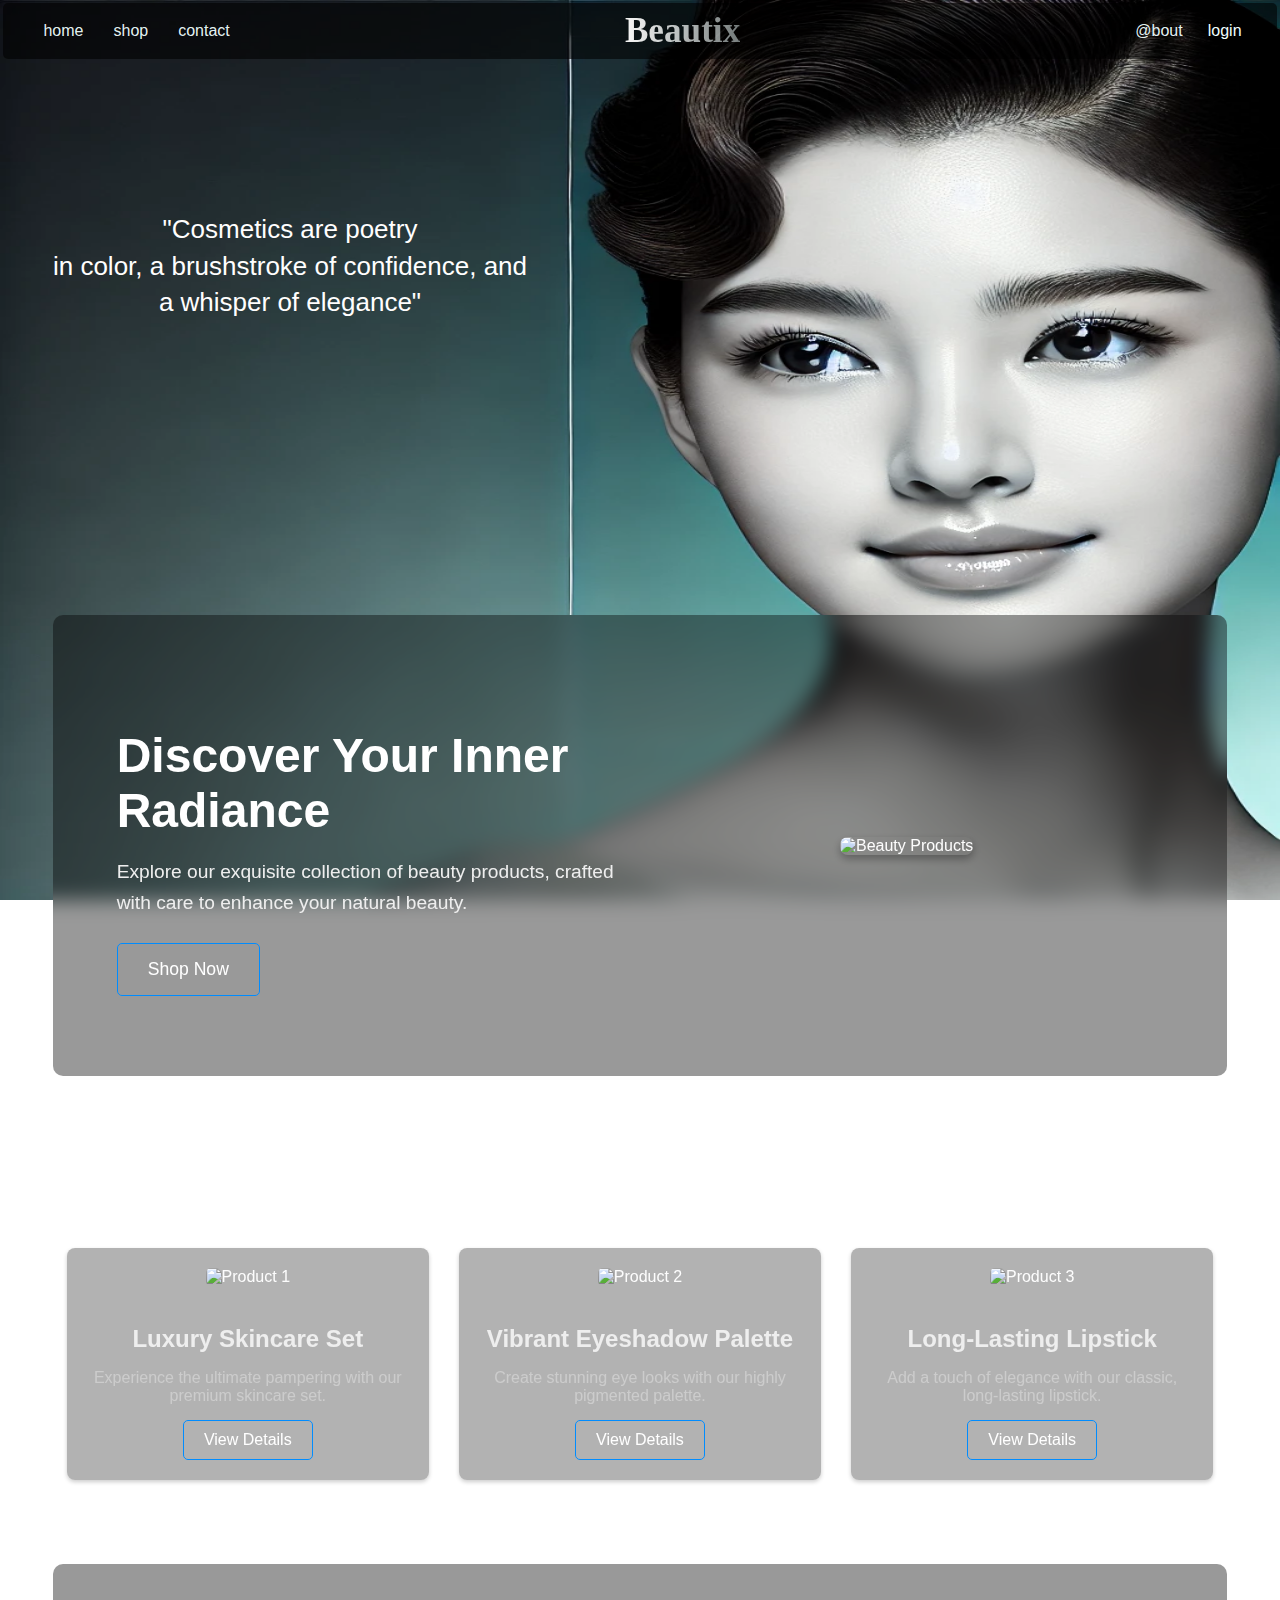
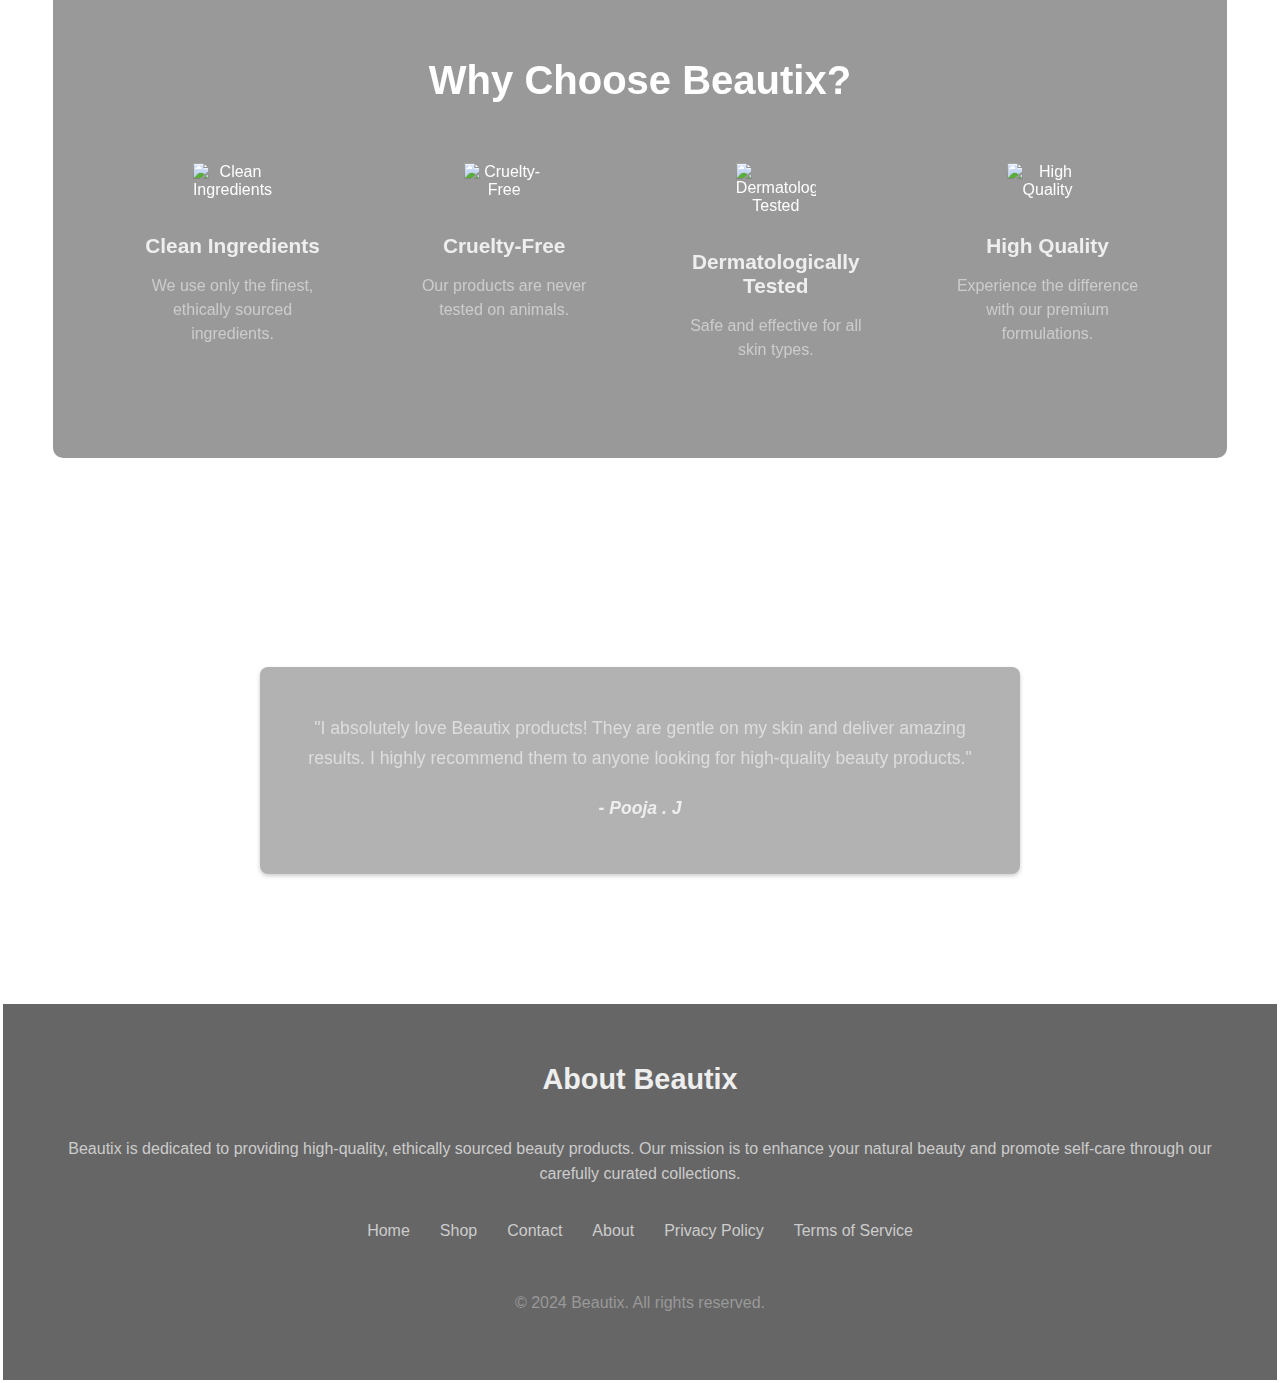
==== commit ad787e0c: "Update index.html" ====
--- a/cometicz/index.html
+++ b/cometicz/index.html
@@ -62,7 +62,7 @@
             font-size: 1rem;
         }
         #log:hover,
-        :focus {
+        #log:focus {
             color: #ffffff;
             background: #008cff;
             border: 1px solid #008cff;
@@ -106,7 +106,7 @@
             justify-content: space-around;
             left: 30%;
             transform: translate(-50%, -50%);
-            width: 80%;
+            width: 90%;
             max-width: 700px;
             color: inherit;
             margin: 20px auto;
@@ -148,7 +148,7 @@
         }
 
         #self {
-            padding-left: 200px;
+            /* padding-left: 200px; */
             position: sticky;
             top: 15%;
             font-size: 15px;
@@ -171,7 +171,7 @@
         }
         #off img:hover {
             animation: none;
-        } */
+        } 
 
         @keyframes off {
             0% {
@@ -184,9 +184,7 @@
                 transform:scale(0.2)
             }
         }
-        #dis:hover {
-            transform:rotate();
-        }
+            */
         @media (max-width: 768px) {
             #head {
                 flex-direction: column;
@@ -195,7 +193,7 @@
             #head_lft, #nav {
                 margin-top: 10px;
             }
-            h2 {
+            #head h2 {
                 font-size: 1.5rem;
             }
         }
@@ -469,7 +467,7 @@
             justify-content: space-around;
             padding: 80px 5%;
             max-width: 1200px;
-            margin: 20px auto;
+            margin: 20px 50px;
             border-radius: 10px;
             background: rgba(0, 0, 0, 0.4);
             backdrop-filter: blur(10px);
@@ -604,7 +602,7 @@
         #why-choose-us {
             padding: 60px 5%;
             max-width: 1200px;
-            margin: 30px auto;
+            margin: 30px 50px;
             text-align: center;
             background: rgba(0, 0, 0, 0.4);
             backdrop-filter: blur(10px);
@@ -745,7 +743,8 @@
             color: #ccc;
             padding: 30px 5%;
             text-align: center;
-            margin-top: 50px; /* Add space between content and footer */
+            margin-top: 50px;
+            /* margin-bottom: 30px; */
         }
 
         .footer-content {
@@ -815,20 +814,21 @@
             color: #999;
         }
         #signup-container {
-    display: none; /* Hidden by default */
-    position: fixed;
-    top: 50%;
-    left: 50%;
-    transform: translate(-50%, -50%);
-    width: auto;
-    padding: 0;
-    background-color: transparent;
-    backdrop-filter: blur(10px);
-    z-index: 1001;
-    text-align: center;
-    border-radius: 10px;
-    animation: fadeIn 0.3s ease-out forwards;
-}
+            display: none;
+            visibility: visible;
+            position: fixed;
+            top: 50%;
+            left: 50%;
+            transform: translate(-50%, -50%);
+            width: auto;
+            padding: 0;
+            background-color: transparent;
+            backdrop-filter: blur(10px);
+            z-index: 1001;
+            text-align: center;
+            border-radius: 10px;
+            animation: fadeIn 0.3s ease-out forwards;
+        }
 
 #signup-form {
     padding: 30px;
@@ -997,7 +997,37 @@
     opacity: 1;
     color: #eee;
 }
-    </style>
+
+.scroll {
+    flex-wrap: wrap;
+}
+
+.block {
+    animation: appear 8s linear;
+    animation-timeline: view();
+    animation-range: entry 0%;
+}
+
+@keyframes appear {
+    0% {
+        opacity: 0;
+        scale: 0.4;
+    }
+    50% {
+        opacity: 0.5;
+        scale: 0.4;
+    }
+    100% {
+        opacity: 1;
+        scale: 1;
+    }
+}
+#signup-link:hover {
+    color: #008cff; 
+    transform: translateX(3px); 
+    text-shadow: 0 0 2px rgba(255, 255, 255, 0.15);
+}
+</style>
 </head>
 <body>
     <div id="head">
@@ -1013,7 +1043,8 @@
     <div id="dis" style="margin-top: 22%;"> <h2 class="qut">"Cosmetics are poetry </h2><h2 class="qut">in color, a brushstroke of confidence, and </h2><h2 class="qut">a whisper of elegance"</h2>
         <marquee behavior="scroll" direction="left" loop="" scrollamount="6px" scrolldelay="0.1s"><p id="self">We prioritize clean, cruelty-free, and dermatologically approved formulations, ensuring that you can indulge in beauty with confidence.</p></marquee>
     </div>
-
+    <div class="scroll">
+    <div class="block">
     <section id="hero">
         <div id="hero-left">
             <h1 style="-webkit-text-fill-color: #fff;">Discover Your Inner Radiance</h1>
@@ -1024,9 +1055,9 @@
             <img src="hero-image.webp" alt="Beauty Products" style="max-width: 80%; height: auto; border-radius: 8px; box-shadow: 0 4px 8px rgba(0, 0, 0, 0.3);">
         </div>
     </section>
-
+    </div>
     <!-- <div id="off"><a href="shop.html"><img src="off_.jpeg" alt=""></a></div> -->
-
+    <div class="block">
     <section id="featured-products">
         <h2 style="-webkit-text-fill-color: #fff;">Featured Products</h2>
         <div class="product-grid">
@@ -1050,7 +1081,8 @@
             </div>
         </div>
     </section>
-
+    </div>
+    <div class="block">
     <section id="why-choose-us">
         <h2 style="-webkit-text-fill-color: #fff;">Why Choose Beautix?</h2>
         <div class="reasons-grid">
@@ -1076,7 +1108,8 @@
             </div>
         </div>
     </section>
-
+    </div>
+    <div class="block">
     <section id="testimonials">
         <h2 style="-webkit-text-fill-color: #fff;">What Our Customers Say</h2>
         <div class="testimonial-card">
@@ -1084,6 +1117,7 @@
             <p class="author" style="font-weight: bold; color: #eee; font-style: italic;">- Pooja . J</p>
         </div>
     </section>
+    </div>
 
     <!-- <div id="txt" style="margin-top: 40px;"> <h3 id="pro">Products&nbsp;</h3>
         <p id="com">Our website offers a curated selection of high-quality cosmetic products designed to enhance your natural beauty and promote self-care. From luxurious skincare essentials that nourish and revitalize, to vibrant makeup collections that inspire creativity, we provide a diverse range of items to meet your individual needs. We prioritize products that are both effective and ethically sourced, ensuring that you can feel confident and beautiful, inside and out. Whether you're seeking everyday essentials or special occasion indulgences, our collection caters to all skin types and preferences, empowering you to express your unique style and embrace your inner radiance.</p>
@@ -1142,7 +1176,7 @@
                 </div>
             </div>
             <div id="signup-options">
-                <button id="signup-btn" onclick="validateSignup()">Sign Up</button>
+                <a href="#" id="signup-link">Sign Up</a>
                 <p style="text-align: center; color: #bbb; margin-top: 15px;">Already have an account? <a href="#" id="show-login" style="color: #eee; text-decoration: underline;">Log in</a></p>
                 <div style="text-align: center; color: #ddd; margin-top: 20px;">
                     Or
@@ -1154,7 +1188,8 @@
             </div>
         </div>
     </div>
-</div>
+    </div>
+    <div class="block">
     <footer>
         <div class="footer-content">
             <h3>About Beautix</h3>
@@ -1176,18 +1211,18 @@
             <p class="copyright">&copy; 2024 Beautix. All rights reserved.</p>
         </div>
     </footer>
-
+    </div>
+</div>
 
     <script>
-        const loginButton = document.getElementById('log');
+const loginButton = document.getElementById('log');
         const loginContainer = document.getElementById('login-container');
         const closeLoginButton = document.getElementById('close-login');
         const pageOverlay = document.getElementById('overlay'); // Get page overlay element
 
         loginButton.addEventListener('click', () => {
             loginContainer.style.display = 'flex';
-            pageOverlay.style.display = 'block'; // Show page overlay when login opens
-            // Pre-fill login-id if cached
+            pageOverlay.style.display = 'block';
             const cachedLoginId = localStorage.getItem('loginId');
             if (cachedLoginId) {
                 document.getElementById('login-id').value = cachedLoginId;
@@ -1196,7 +1231,7 @@
 
         closeLoginButton.addEventListener('click', () => {
             loginContainer.style.display = 'none';
-            pageOverlay.style.display = 'none'; // Hide page overlay when login closes
+            pageOverlay.style.display = 'none';
         });
 
         let captchaText = "";
@@ -1217,11 +1252,9 @@
 
             if (userInput === captchaText) {
                 alert("Login successful!");
-                // Cache login-id (for demonstration - in real app, cache after proper authentication)
                 localStorage.setItem('loginId', loginId);
                 loginContainer.style.display = 'none';
-                pageOverlay.style.display = 'none'; // Hide page overlay on successful login as well
-                // In a real application, you would typically redirect the user or perform other actions upon successful login.
+                pageOverlay.style.display = 'none';
             } else {
                 alert("Incorrect captcha. Please try again.");
                 generateCaptcha();
@@ -1234,11 +1267,49 @@
         }
 
         function signUp() {
-            alert("Sign Up functionality would be implemented here.");
+            // alert("Sign Up functionality would be implemented here."); // Removed the alert
+
+            loginContainer.style.display = 'none'; // Hide login container
+            signupContainer.style.display = 'flex'; // Show signup container
+            pageOverlay.style.display = 'block'; // Show overlay
         }
 
         generateCaptcha();
 
+        const signupLinkBtn = document.getElementById('signup-link'); // Corrected ID to 'signup-link'
+        const signupContainer = document.getElementById('signup-container');
+        const closeSignupButton = document.getElementById('close-signup');
+
+        signupLinkBtn.addEventListener('click', (event) => {
+            event.preventDefault(); // Prevent the default link behavior (if it's an <a> tag)
+            loginContainer.style.display = 'none'; // Hide login container
+            signupContainer.style.display = 'flex'; // Show signup container
+            pageOverlay.style.display = 'block'; // Show overlay
+        });
+
+        closeSignupButton.addEventListener('click', () => {
+            signupContainer.style.display = 'none';
+            pageOverlay.style.display = 'none';
+        });
+
+        const showLoginLink = document.getElementById('show-login');
+        if (showLoginLink) {
+            showLoginLink.addEventListener('click', (event) => {
+                event.preventDefault();
+                signupContainer.style.display = 'none';
+                loginContainer.style.display = 'flex';
+            });
+        }
+
+        function validateSignup() {
+            // Add your signup validation logic here
+            alert("Sign Up functionality would be implemented here (validation needed!).");
+        }
+
+        // Initially hide the signup container
+        if (signupContainer) {
+            signupContainer.style.display = 'none';
+        }
     </script>
 </body>
 </html>
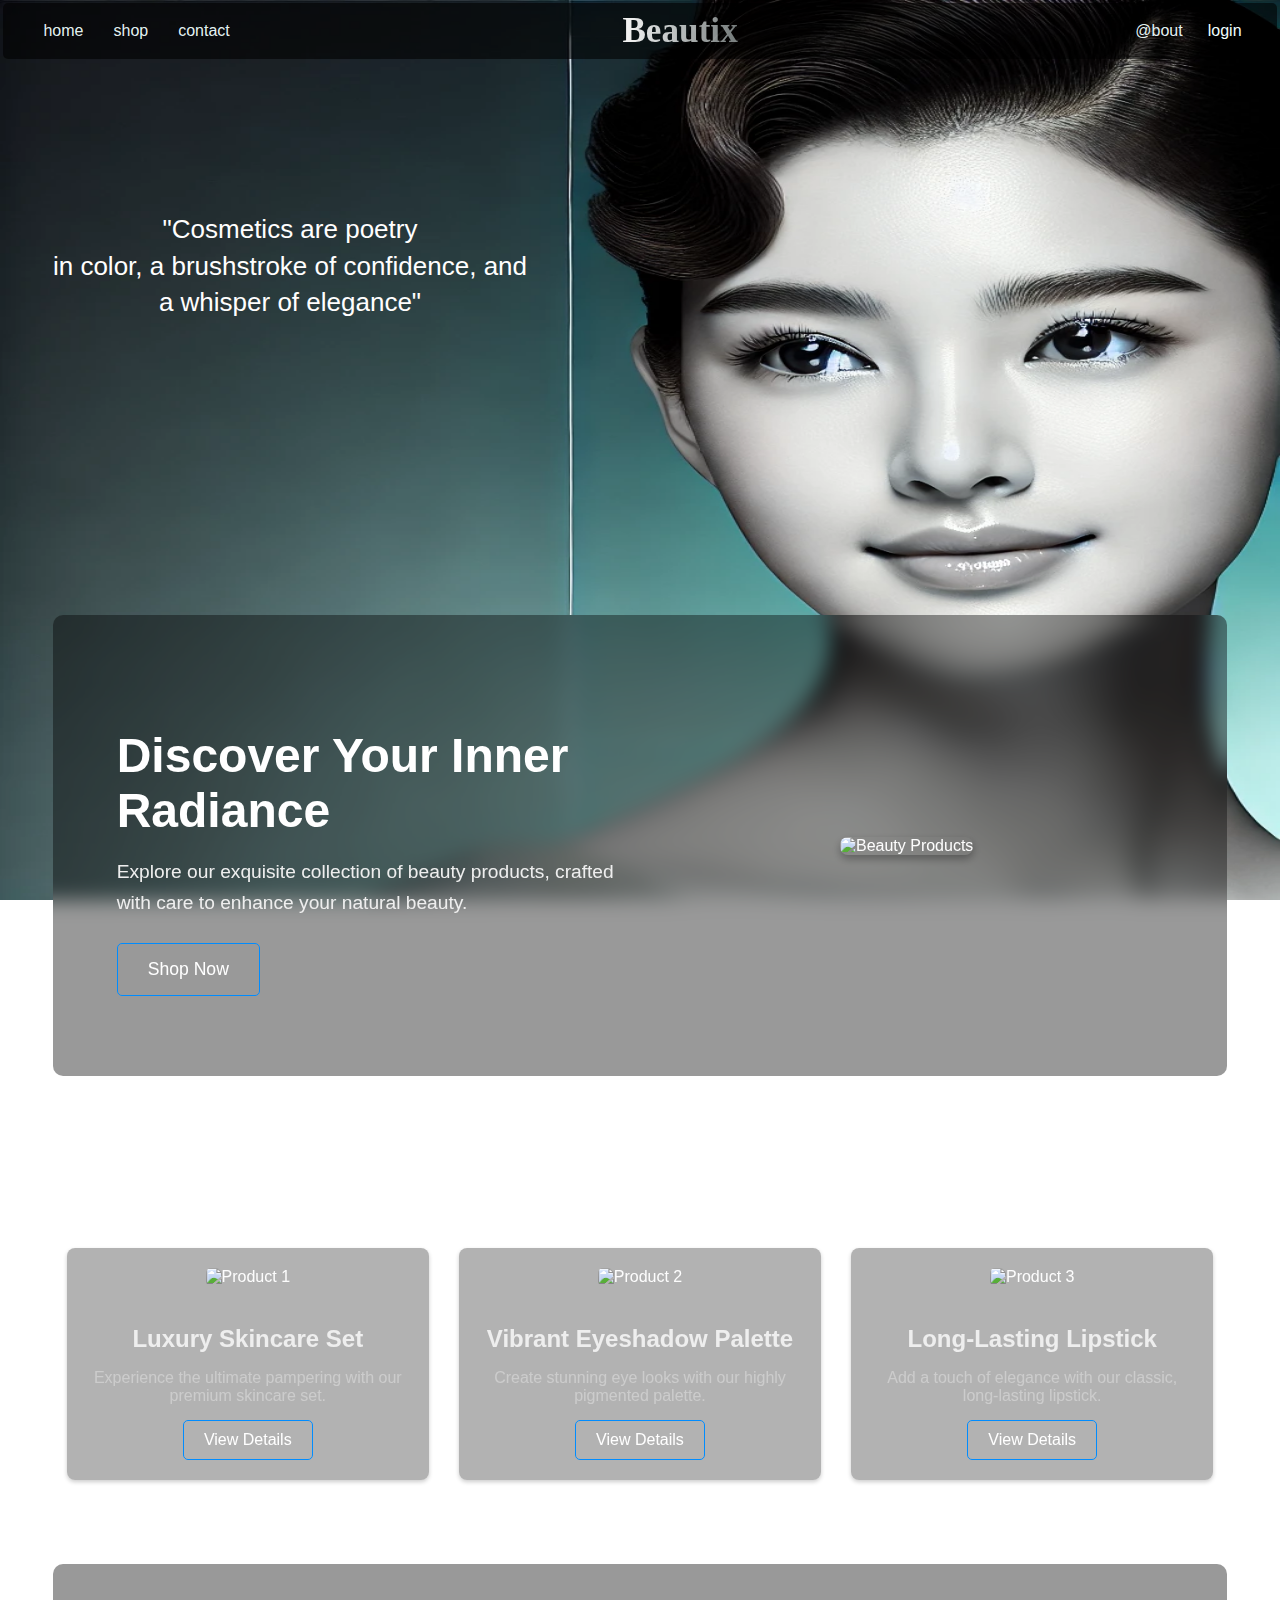
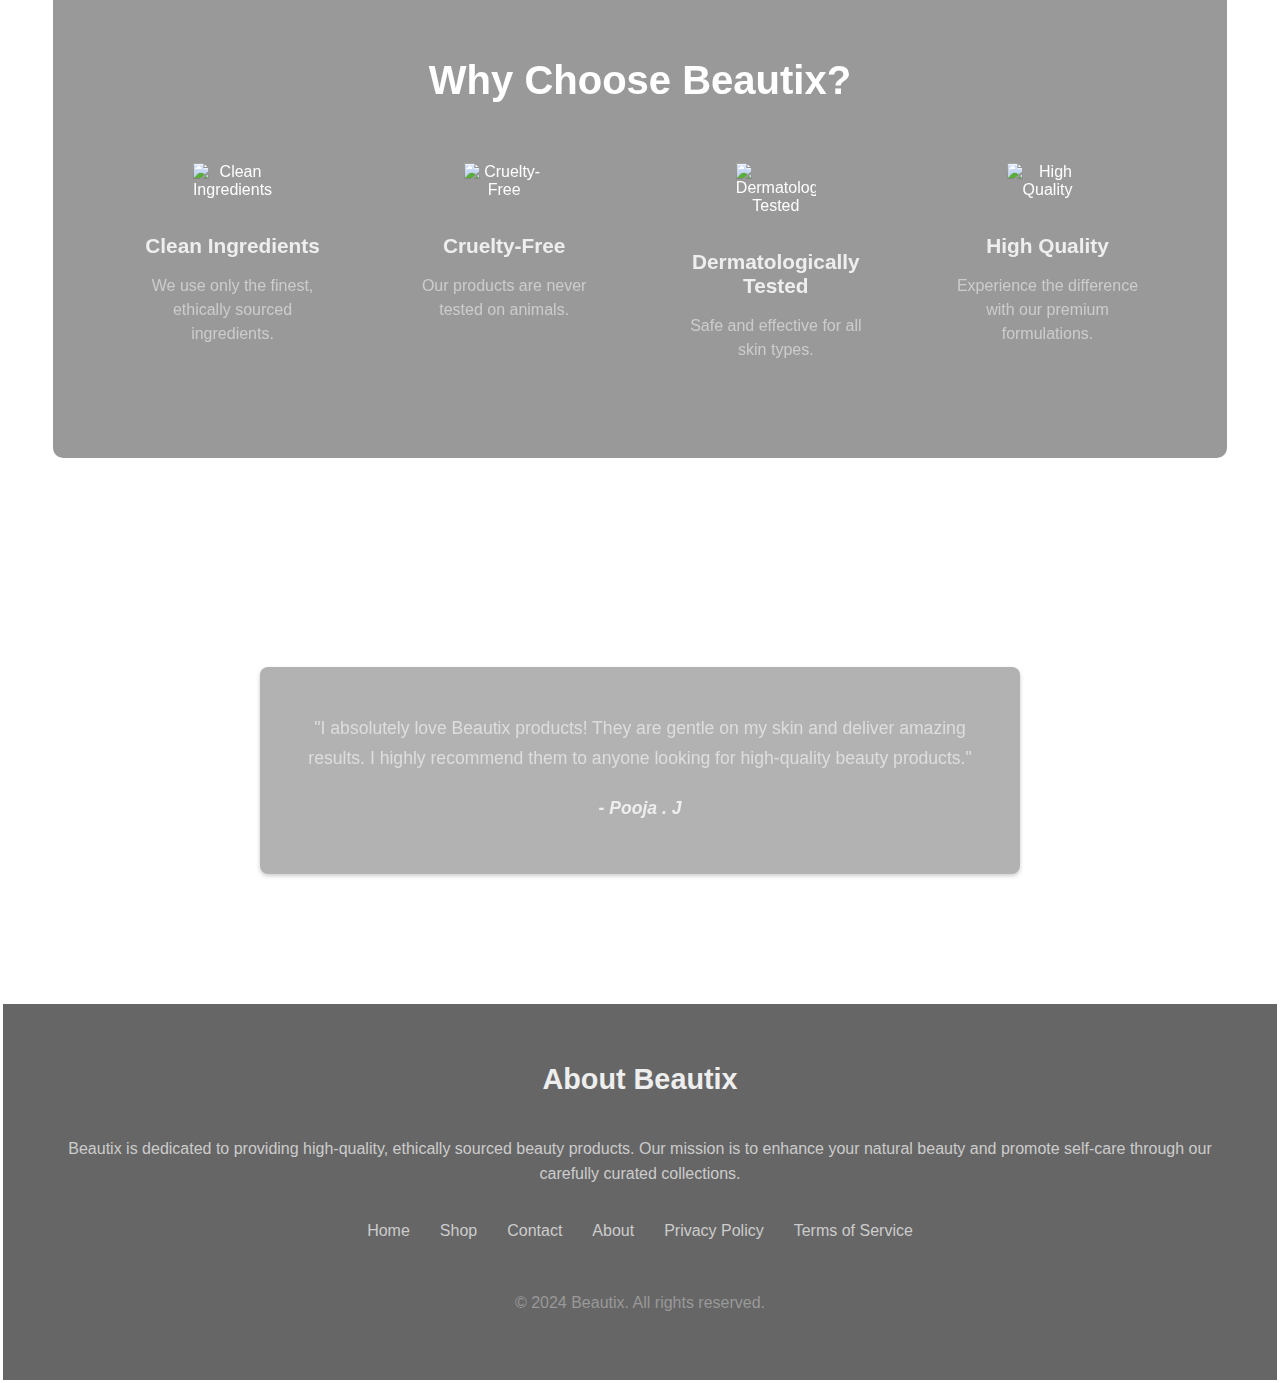
==== commit d2fc765a: "Update index.html" ====
--- a/cometicz/index.html
+++ b/cometicz/index.html
@@ -6,6 +6,7 @@
     <title>Beauty</title>
     <link rel="icon" href="logo.jpg">
     <link rel="stylesheet" href="idx_css.css">
+    <script src="https://kit.fontawesome.com/3af9365c3d.js" crossorigin="anonymous"></script>
     <style>
         body {
             /* background-color: #F5E8DA; */
@@ -19,7 +20,8 @@
         }
         #login-btn {
             position: relative;
-            left: 80px;
+            left: 70px;
+            top: 7px;
             padding: 12px 25px;
             margin-bottom: 20px;
         }
@@ -47,6 +49,20 @@
             background: linear-gradient(to right, #fffefdf8, rgba(240, 255, 255, 0.473));
             -webkit-background-clip: text;
             -webkit-text-fill-color: transparent;
+            animation: typing 2s steps(23, end), blink-caret .1s step-end infinite;
+            white-space: nowrap;
+            overflow: hidden;
+            border-right: .15em solid transparent;
+        }
+
+        @keyframes typing {
+            from { width: 0 }
+            to { width: 10%; }
+        }
+
+        @keyframes blink-caret {
+            from, to { border-color: transparent }
+            50% { border-color: #000; }
         }
         #nav {
             display: flex;
@@ -61,13 +77,13 @@
             cursor: pointer;
             font-size: 1rem;
         }
-        #log:hover,
-        #log:focus {
+        #log:hover,#log:focus {
             color: #ffffff;
+            transition: background-color 1s ease;
             background: #008cff;
             border: 1px solid #008cff;
             text-shadow: 0 0 5px #ffffff, 0 0 10px #ffffff, 0 0 20px #ffffff;
-            box-shadow: 0 0 5px #008cff, 0 0 20px #008cff, 0 0 50px #008cff,
+            box-shadow: 0 0 10px #008cff, 0 0 20px #008cff, 0 0 50px #008cff,
                 0 0 100px #008cff;
         }
 
@@ -110,12 +126,13 @@
             max-width: 700px;
             color: inherit;
             margin: 20px auto;
+            /* animation: quote 5s ease-in-out 1; */
         }
 
         .qut {
             -webkit-text-fill-color:#fffefe;
             font-size: 26px;
-            animation: quote 5s ease-in-out 1;
+            animation: quote 2s ease-in-out 1;
             font-weight: lighter;
             max-width: 500px;
             /* margin-top: 5%; */
@@ -131,11 +148,11 @@
                 transform: translateY(30px);
             }
             50% {
-                opacity: 1;
-                transform: translateY(0);
+                opacity: 0.5;
+                transform: translateY();
             }
             100% {
-                opacity: 2;
+                opacity: 1;
                 transform: translateY(0);
             }
         }
@@ -212,12 +229,14 @@
             z-index: 1001; /* Ensure login form is on top of page overlay */
             text-align: center;
             border-radius: 10px;
-            animation: fadeIn 0.3s ease-out forwards;
+            animation: fadeIn 0.8s ease-in forwards;
         }
 
         @keyframes fadeIn {
-            from { opacity: 0; transform: translate(-50%, -55%); }
-            to { opacity: 1; transform: translate(-50%, -50%); }
+            from { 
+                opacity: 0; transform: translate(-50%, -58%); }
+            to { 
+                opacity: 1; transform: translate(-50%, -50%); }
         }
 
         #login-form {
@@ -273,12 +292,12 @@
 
         .input-group label:hover {
             color: #fff;
-            text-shadow: 0 0 3px rgba(255, 255, 255, 0.2);
+            text-shadow: 0 3px 5px #008cff;
             transform: translateY(-3px);
         }
 
         .input-group input {
-            width: calc(100% - 30px); /* Input width adjusted to account for padding */
+            width: calc(100% - 30px);
             padding: 12px 15px;
             border: none;
             border-bottom: 1.5px solid #555;
@@ -288,14 +307,15 @@
             color: #eee;
             transition: border-bottom-color 0.2s, text-shadow 0.2s;
             text-shadow: 0 0 1px rgba(255, 255, 255, 0.03);
-            box-sizing: border-box; /* Ensure padding is inside the width */
+            box-sizing: border-box;
         }
 
         .input-group input:focus {
             border-bottom-color: #eee;
             outline: none;
-            text-shadow: 0 0 3px rgba(255, 255, 255, 0.25);
-            box-shadow: none;
+            border-radius: 10px;
+            box-shadow: 0 3px 10px #008cff;
+            text-shadow: 0 0 3px rgba(255, 255, 255, 0.25); 
         }
 
         #captcha-container {
@@ -303,21 +323,30 @@
             align-items: stretch;
             justify-content: space-between;
             margin-bottom: 18px;
+            margin-right: 27px;
         }
 
         #captcha-container input {
             width: 48%;
             border-bottom: 1.5px solid #555;
-            border-radius: 0;
-            padding: 12px 15px;
+            border-radius: 0px;
+            padding: 12px 0 8px 10px;
             font-size: 0.9rem;
-            box-sizing: border-box; /* Ensure padding is inside the width */
+            box-sizing: border-box;
+        }
+
+        #captcha-container input:focus {
+            border-bottom-color: #eee;
+            outline: none;
+            border-radius: 10px;
+            box-shadow: 0 3px 10px #008cff;
+            text-shadow: 0 0 3px rgba(255, 255, 255, 0.25);
         }
 
         #captcha {
-            font-size: 1.1rem;
+            font-size: 1.3rem;
             background-color: transparent;
-            padding: 12px 15px;
+            padding: 12px 1px;
             border-radius: 0;
             width: 48%;
             text-align: center;
@@ -332,6 +361,7 @@
         #captcha:hover {
             border-bottom-color: #fff;
             text-shadow: 0 0 3px #008cff;
+            transform: scale(1);
             color: #fff;
         }
 
@@ -403,8 +433,8 @@
         #forgot-password:hover,
         #signup-link:hover {
             color: #fff;
-            transform: translateX(3px);
-            text-shadow: 0 0 2px rgba(255, 255, 255, 0.15);
+            transform: translateX(3.5px);
+            text-shadow: 0 2px 5px #008cff;
         }
 
         #close-login {
@@ -449,15 +479,15 @@
         }
 
         #overlay {
-            display: none; /* Hidden by default */
+            display: none;
             position: fixed;
             top: 0;
             left: 0;
             width: 100%;
             height: 100%;
-            background-color: rgba(0, 0, 0, 0.6); /* Darker overlay for dimming effect */
-            backdrop-filter: blur(5px); /* Reduced blur for the page overlay */
-            z-index: 1000; /* Place the page overlay behind the login form (z-index: 1001 for login) */
+            background-color: rgba(0, 0, 0, 0.6);
+            backdrop-filter: blur(15px);
+            z-index: 1000;
         }
 
         /* New Styles for Added Sections */
@@ -796,7 +826,7 @@
         }
 
         .social-links li {
-            margin: 0 10px;
+            margin: 0 20px;
         }
 
         .social-links a {
@@ -806,42 +836,54 @@
         }
 
         .social-links a:hover {
-            color: #fff;
+            color: #ffffff;
+            text-shadow: 2px 2px 0px #008cff;
         }
 
         .copyright {
             font-size: 0.9rem;
             color: #999;
         }
-        #signup-container {
-            display: none;
-            visibility: visible;
-            position: fixed;
-            top: 50%;
-            left: 50%;
-            transform: translate(-50%, -50%);
-            width: auto;
-            padding: 0;
-            background-color: transparent;
-            backdrop-filter: blur(10px);
-            z-index: 1001;
-            text-align: center;
-            border-radius: 10px;
-            animation: fadeIn 0.3s ease-out forwards;
-        }
+#signup-container {
+    display: none;
+    visibility: visible;
+    position: fixed;
+    top: 50%;
+    left: 50%;
+    transform: translate(-50%, -50%);
+    width: auto;
+    padding: 0;
+    background-color: transparent;
+    backdrop-filter: none;
+    z-index: 1001;
+    text-align: center;
+    border-radius: 10px;
+    animation: fadeIn 0.8s ease-out forwards;
+}
 
 #signup-form {
-    padding: 30px;
-    background-color: rgba(0, 0, 0, 0.3);
-    backdrop-filter: blur(15px);
-    box-shadow: 0 4px 12px rgba(0, 0, 0, 0.5);
+    padding: 25px 0px 50px 50px; 
+    background-color: rgba(0, 0, 0, 0.15);
+    backdrop-filter: blur(10px); 
+    box-shadow: 0 4px 12px rgba(0, 0, 0, 0.3);
     border: none;
     border-radius: inherit;
     text-align: left;
-    width: 600px; /* Adjusted width for two columns */
+    width: 600px;
     display: grid;
     grid-template-columns: 1fr 1fr;
     gap: 30px;
+}
+
+#signup-form::before {
+    content: '';
+    position: absolute;
+    top: 0;
+    left: 12px;
+    width: calc(100% - 24px);
+    height: 1.2px;
+    background: linear-gradient(to right, rgba(255,255,255,0), #ccc, rgba(255,255,255,0));
+    border-radius: 2px;
 }
 
 #signup-form h2 {
@@ -861,13 +903,14 @@
 
 #signup-inputs {
     grid-column: 1;
+    
 }
 
 #signup-options {
     grid-column: 2;
     display: flex;
     flex-direction: column;
-    align-items: stretch;
+    align-items: center; /* Make social buttons fill the width */
 }
 
 #signup-form .input-group {
@@ -887,7 +930,7 @@
 
 #signup-form .input-group label:hover {
     color: #fff;
-    text-shadow: 0 0 3px rgba(255, 255, 255, 0.2);
+    text-shadow: 0 3px 5px #008cff;
     transform: translateY(-3px);
 }
 
@@ -896,10 +939,10 @@
     padding: 12px 15px;
     border: none;
     border-bottom: 1.5px solid #555;
-    border-radius: 5px;
+    border-radius: 0;
     font-size: 0.9rem;
-    background-color: #f8f8f8;
-    color: #333;
+    background-color: transparent;
+    color: #eee;
     transition: border-bottom-color 0.2s, text-shadow 0.2s;
     text-shadow: 0 0 1px rgba(255, 255, 255, 0.03);
     box-sizing: border-box;
@@ -908,51 +951,95 @@
 #signup-form .input-group input:focus {
     border-bottom-color: #eee;
     outline: none;
+    border-radius: 10px;
+    box-shadow: 0 3px 10px #008cff;
     text-shadow: 0 0 3px rgba(255, 255, 255, 0.25);
-    box-shadow: none;
-}
-
-#signup-btn {
-    background: #333;
-    margin-top: 20px;
-    padding: 12px 25px;
-    display: block;
+}
+#signup-options a#signup-link {
+    padding: 10px 8px;
+    width: 100px;
+    margin-bottom: 20px;
+    justify-content: center;
+}
+#signup-options a#signup-link,#signup-form button,.signup-social-btn {
+    background: transparent;
+    margin-top: 5px;
+    margin-right: 0px;
+    display: flex;
+    align-items: center;
+    text-align: center;
+    text-justify:inter-word;
+    justify-items: center;
     font-size: 17px;
     font-weight: 700;
     text-decoration: none;
     cursor: pointer;
-    border: 1px solid #333;
+    border: 1px solid rgba(49, 46, 46, 0.897);
     border-radius: 25px;
     outline: none;
     overflow: hidden;
+    transform: scale(1.005);
     color: #fff;
-    transition: background-color 0.3s ease, color 0.3s ease, box-shadow 0.3s ease;
+    background: rgba(255, 255, 255, 0.08);
+    transition: color 0.3s 0.1s ease-out;
+}
+
+#signup-options a#signup-link::before,#signup-form button::before,.signup-social-btn::before  {
+    position: absolute;
+    top: 0;
+    left: 0;
+    right: 0;
+    bottom: 0;
+    margin: auto;
+    content: '';
+    border-radius: 50%;
+    display: block;
+    width: 21em;
+    height: 20em;
+    left: -5em;
     text-align: center;
-    width: 100%;
-}
-
-#signup-btn:hover {
-    background: #555;
-    box-shadow: 0 2px 5px rgba(0, 0, 0, 0.5);
+    transition: box-shadow 0.5s ease-out;
+    z-index: -1;
+}
+
+#signup-options a#signup-link:hover,#signup-form button:hover,.signup-social-btn:hover {
+    color: #fff;
+    background: linear-gradient(140deg, #777, #555);
+    box-shadow: 0 3px 8px #008cff;
+    opacity: 1;
+    border: 1px solid rgb(27, 26, 26);
+}
+
+#signup-options a#signup-link:hover::before,#signup-form button:hover::before,.signup-social-btn:hover::before {
+    background: rgba(103, 99, 99, 0.783);
+    box-shadow: inset 0 0 0 10em rgb(36, 35, 35);
 }
 
 #signup-options > p {
     text-align: center;
     margin-top: 20px;
     color: #bbb;
-    font-size: 0.9rem;
-}
-
-#signup-options > p a {
+    font-size: 0.85rem;
+}
+
+#signup-options > p a#show-login {
     color: #eee;
+    text-decoration: none;
+    transition: color 0.2s, transform 0.2s, text-shadow 0.2s;
+}
+
+#signup-options > p a#show-login:hover {
+    color: #fff;
     text-decoration: underline;
+    transform: translateX(3px);
+    text-shadow: 0 0 2px rgba(255, 255, 255, 0.15);
 }
 
 #signup-options > div {
     text-align: center;
     margin-top: 20px;
     color: #ddd;
-    font-size: 0.9rem;
+    font-size: 0.85rem;
 }
 
 .signup-social-btn {
@@ -960,42 +1047,47 @@
     color: #eee;
     border: 1px solid #555;
     border-radius: 25px;
-    padding: 10px 20px;
-    margin-top: 10px;
+    padding: 10px 15px;
+    margin-top: 20px;
     cursor: pointer;
     display: flex;
     align-items: center;
     justify-content: center;
-    gap: 10px;
+    gap: 15px;
     text-decoration: none;
-    transition: background-color 0.3s ease, color 0.3s ease, box-shadow 0.3s ease;
-}
-
-.signup-social-btn:hover {
-    background-color: #555;
-    box-shadow: 0 1px 3px rgba(0, 0, 0, 0.3);
-}
-
+    transition: background-color 0.3s ease, color 0.3s ease, box-shadow 0.3s ease, border-color 0.3s ease;
+    font-size: 0.8rem;
+}
 .signup-social-btn i {
-    font-size: 1.2rem;
+    font-size: 1rem;
 }
 
 #close-signup {
     position: absolute;
     top: 10px;
-    right: 10px;
-    font-size: 1.5rem;
+    right: 12px;
+    padding: 10px 8px;
+    font-size: 1.6rem;
     color: #aaa;
     cursor: pointer;
-    background: none;
+    background: rgba(51, 51, 51, 0.6);
     border: none;
-    opacity: 0.7;
-    transition: opacity 0.2s;
-}
-
-#close-signup:hover {
-    opacity: 1;
-    color: #eee;
+    opacity: 0.6;
+    transition: color 0.2s, opacity 0.2s, transform 0.3s ease-out, background-color 0.2s, text-shadow 0.2s;
+    text-shadow: 0 0 1px rgba(255, 255, 255, 0.03);
+    border-radius: 100%;
+    height: 28px;
+    width: 28px;
+    display: flex;
+    align-items: center;
+    justify-content: center;
+    line-height: 1;
+}
+#close-signup:hover{
+    transition: 1s;
+    transform: rotate(90deg) scale(1.03);
+    text-shadow: 0 0 4px rgba(255, 255, 255, 0.3);
+    background-color: rgba(85, 85, 85, 0.7);
 }
 
 .scroll {
@@ -1015,17 +1107,12 @@
     }
     50% {
         opacity: 0.5;
-        scale: 0.4;
+        scale: 0.5;
     }
     100% {
         opacity: 1;
         scale: 1;
     }
-}
-#signup-link:hover {
-    color: #008cff; 
-    transform: translateX(3px); 
-    text-shadow: 0 0 2px rgba(255, 255, 255, 0.15);
 }
 </style>
 </head>
@@ -1132,7 +1219,8 @@
         </form>
     </section> -->
 
-    <div id="overlay"></div> <div id="login-container">
+    <div id="overlay"></div> 
+    <div id="login-container">
         <div id="login-form">
             <button id="close-login">&times;</button>
             <h2>Login</h2>
@@ -1152,7 +1240,7 @@
             <a href="#" id="forgot-password" onclick="forgotPassword()">Forgot Password?</a>
             <a href="#" id="signup-link" onclick="signUp()">Sign Up</a>
         </div>
-
+    </div>
     <div id="signup-container">
         <div id="signup-form">
             <button id="close-signup">&times;</button>
@@ -1177,17 +1265,17 @@
             </div>
             <div id="signup-options">
                 <a href="#" id="signup-link">Sign Up</a>
-                <p style="text-align: center; color: #bbb; margin-top: 15px;">Already have an account? <a href="#" id="show-login" style="color: #eee; text-decoration: underline;">Log in</a></p>
+                <p style="text-align: center; color: #bbb; margin-top: 15px;">Already have an account? <a href="#" id="show-login" style="color: #eee; text-decoration: underline ;" onclick="again_log()">Log in</a></p>
                 <div style="text-align: center; color: #ddd; margin-top: 20px;">
                     Or
                     <div>
                         <a href="#" class="signup-social-btn"><i class="fab fa-google"></i> Sign up with Google</a>
                         <a href="#" class="signup-social-btn"><i class="fab fa-facebook-f"></i> Sign up with Facebook</a>
+                        <a href="#" class="signup-social-btn"><i class="fab fa-instagram"></i> Sign up with Instagram</a>
                     </div>
                 </div>
             </div>
         </div>
-    </div>
     </div>
     <div class="block">
     <footer>
@@ -1203,22 +1291,22 @@
                 <li><a href="#">Terms of Service</a></li>
             </ul>
             <ul class="social-links">
-                <li><a href="#"><i class="fab fa-facebook-f"></i></a></li>
-                <li><a href="#"><i class="fab fa-twitter"></i></a></li>
-                <li><a href="#"><i class="fab fa-instagram"></i></a></li>
-                <li><a href="#"><i class="fab fa-linkedin-in"></i></a></li>
+                <li><a href="https://m.facebook.com/profile.php?id=100070254444907"><i class="fab fa-facebook-f"></i></a></li>
+                <li><a href="https://github.com/shinchan-JR"><i class="fa fa-github"></i></a></li>
+                <li><a href="https://www.instagram.com/mr_lovable_?igsh=MWJoM3NsM2lkYmE0Zw=="><i class="fab fa-instagram"></i></a></li>
+                <li><a href="https://in.linkedin.com/"><i class="fab fa-linkedin-in"></i></a></li>
             </ul>
             <p class="copyright">&copy; 2024 Beautix. All rights reserved.</p>
         </div>
     </footer>
     </div>
 </div>
-
     <script>
-const loginButton = document.getElementById('log');
+        const loginButton = document.getElementById('log');
         const loginContainer = document.getElementById('login-container');
         const closeLoginButton = document.getElementById('close-login');
-        const pageOverlay = document.getElementById('overlay'); // Get page overlay element
+        const pageOverlay = document.getElementById('overlay');
+        const signupContainer = document.getElementById('signup-container');
 
         loginButton.addEventListener('click', () => {
             loginContainer.style.display = 'flex';
@@ -1249,8 +1337,10 @@
             const loginId = document.getElementById("login-id").value;
             const password = document.getElementById("password").value;
             const userInput = document.getElementById("captcha-input").value;
-
-            if (userInput === captchaText) {
+            if(loginId.length==0 && password.length==0) {
+                alert("Login Id and password required !");
+            }
+            else if (userInput === captchaText) {
                 alert("Login successful!");
                 localStorage.setItem('loginId', loginId);
                 loginContainer.style.display = 'none';
@@ -1267,48 +1357,54 @@
         }
 
         function signUp() {
-            // alert("Sign Up functionality would be implemented here."); // Removed the alert
-
-            loginContainer.style.display = 'none'; // Hide login container
-            signupContainer.style.display = 'flex'; // Show signup container
-            pageOverlay.style.display = 'block'; // Show overlay
+            loginContainer.style.display = 'none';
+            signupContainer.style.display = 'flex';
+            pageOverlay.style.display = 'block';
+        }
+
+        function again_log() {
+            signupContainer.style.display = 'none';
+            loginContainer.style.display = 'flex';
+            pageOverlay.style.display = 'block';
+            const cachedLoginId = localStorage.getItem('loginId');
+            if (cachedLoginId) {
+                document.getElementById('login-id').value = cachedLoginId;
+            }
         }
 
         generateCaptcha();
 
-        const signupLinkBtn = document.getElementById('signup-link'); // Corrected ID to 'signup-link'
-        const signupContainer = document.getElementById('signup-container');
+        const signupLinkBtn = document.getElementById('signup-link');
+        const signupContainerElem = document.getElementById('signup-container'); // Using a different variable name to avoid confusion with the function name
         const closeSignupButton = document.getElementById('close-signup');
 
         signupLinkBtn.addEventListener('click', (event) => {
-            event.preventDefault(); // Prevent the default link behavior (if it's an <a> tag)
-            loginContainer.style.display = 'none'; // Hide login container
-            signupContainer.style.display = 'flex'; // Show signup container
-            pageOverlay.style.display = 'block'; // Show overlay
+            event.preventDefault();
+            loginContainer.style.display = 'none';
+            signupContainerElem.style.display = 'flex';
+            pageOverlay.style.display = 'block';
         });
 
         closeSignupButton.addEventListener('click', () => {
-            signupContainer.style.display = 'none';
+            signupContainerElem.style.display = 'none';
             pageOverlay.style.display = 'none';
         });
 
-        const showLoginLink = document.getElementById('show-login');
+        const showLoginLink = document.getElementById('login-link'); // Corrected ID here
         if (showLoginLink) {
             showLoginLink.addEventListener('click', (event) => {
                 event.preventDefault();
-                signupContainer.style.display = 'none';
+                signupContainerElem.style.display = 'none';
                 loginContainer.style.display = 'flex';
             });
         }
 
         function validateSignup() {
-            // Add your signup validation logic here
             alert("Sign Up functionality would be implemented here (validation needed!).");
         }
 
-        // Initially hide the signup container
-        if (signupContainer) {
-            signupContainer.style.display = 'none';
+        if (signupContainerElem) {
+            signupContainerElem.style.display = 'none';
         }
     </script>
 </body>
